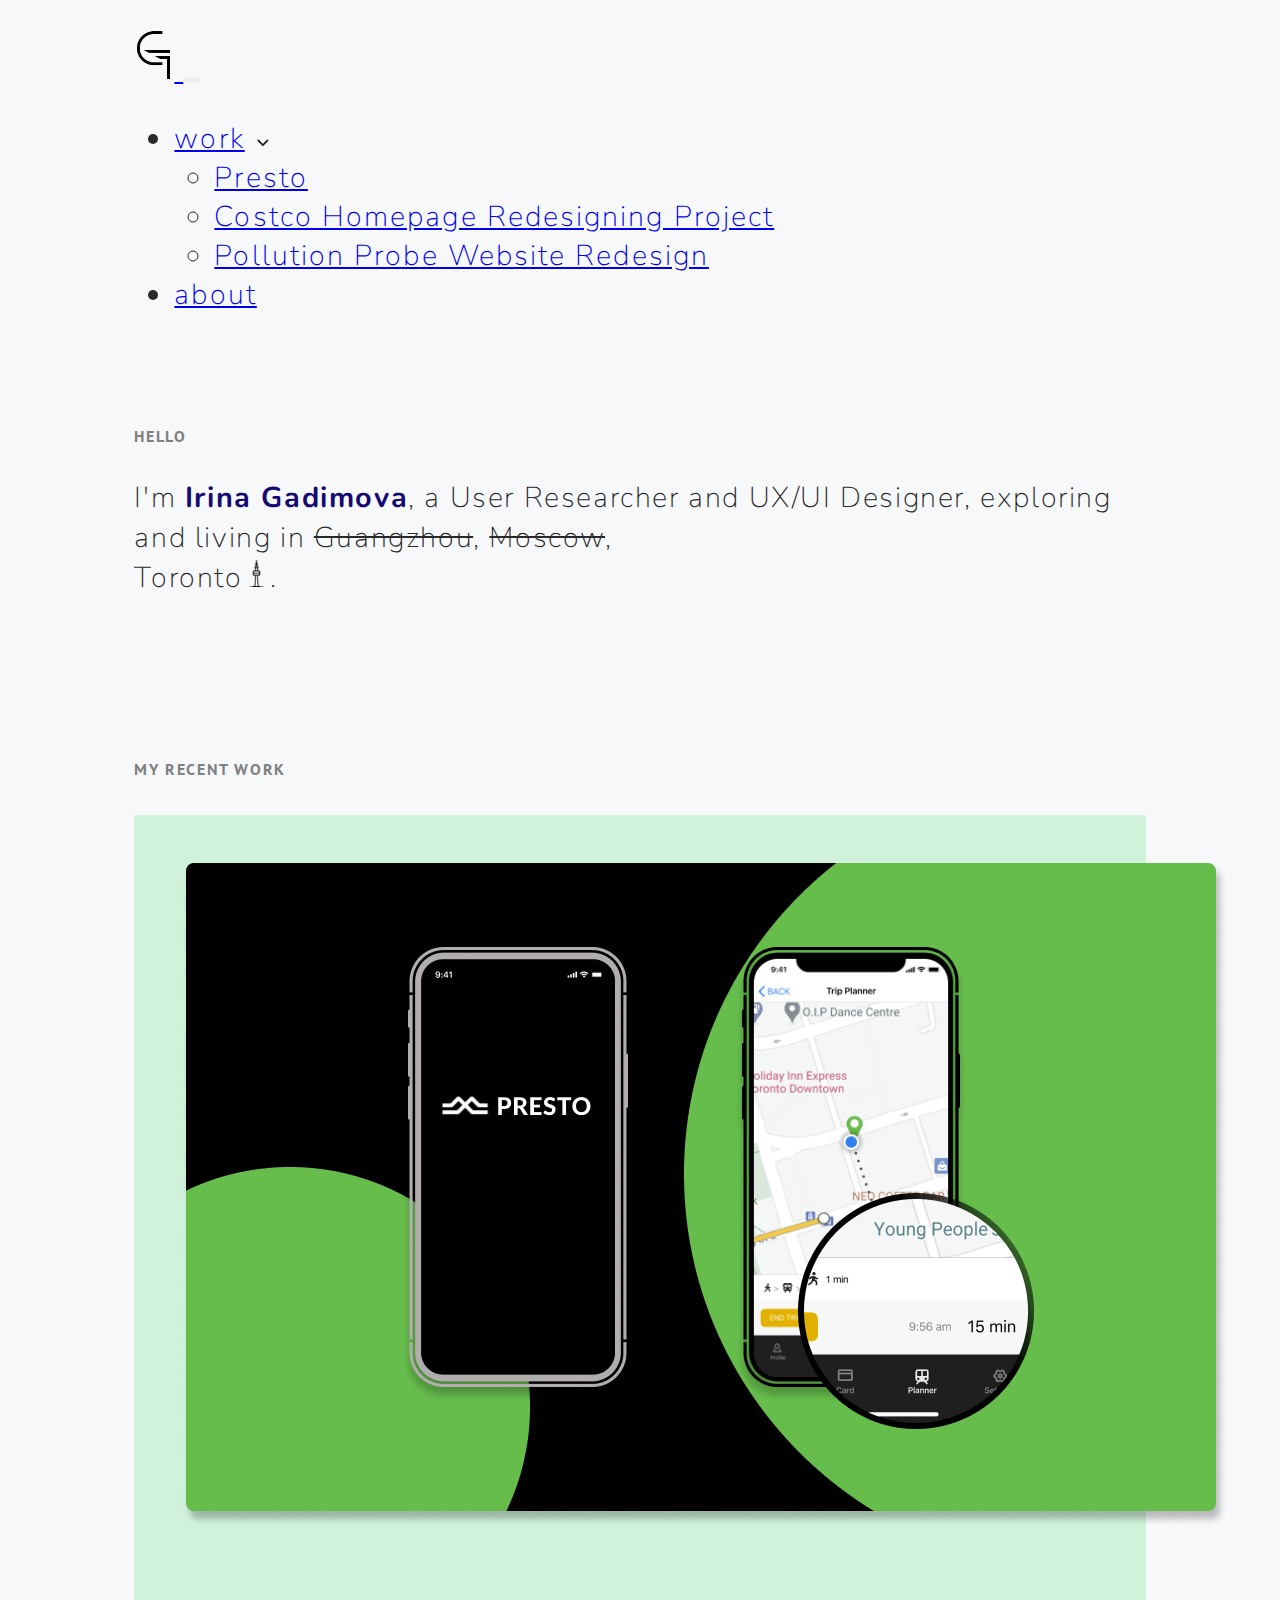
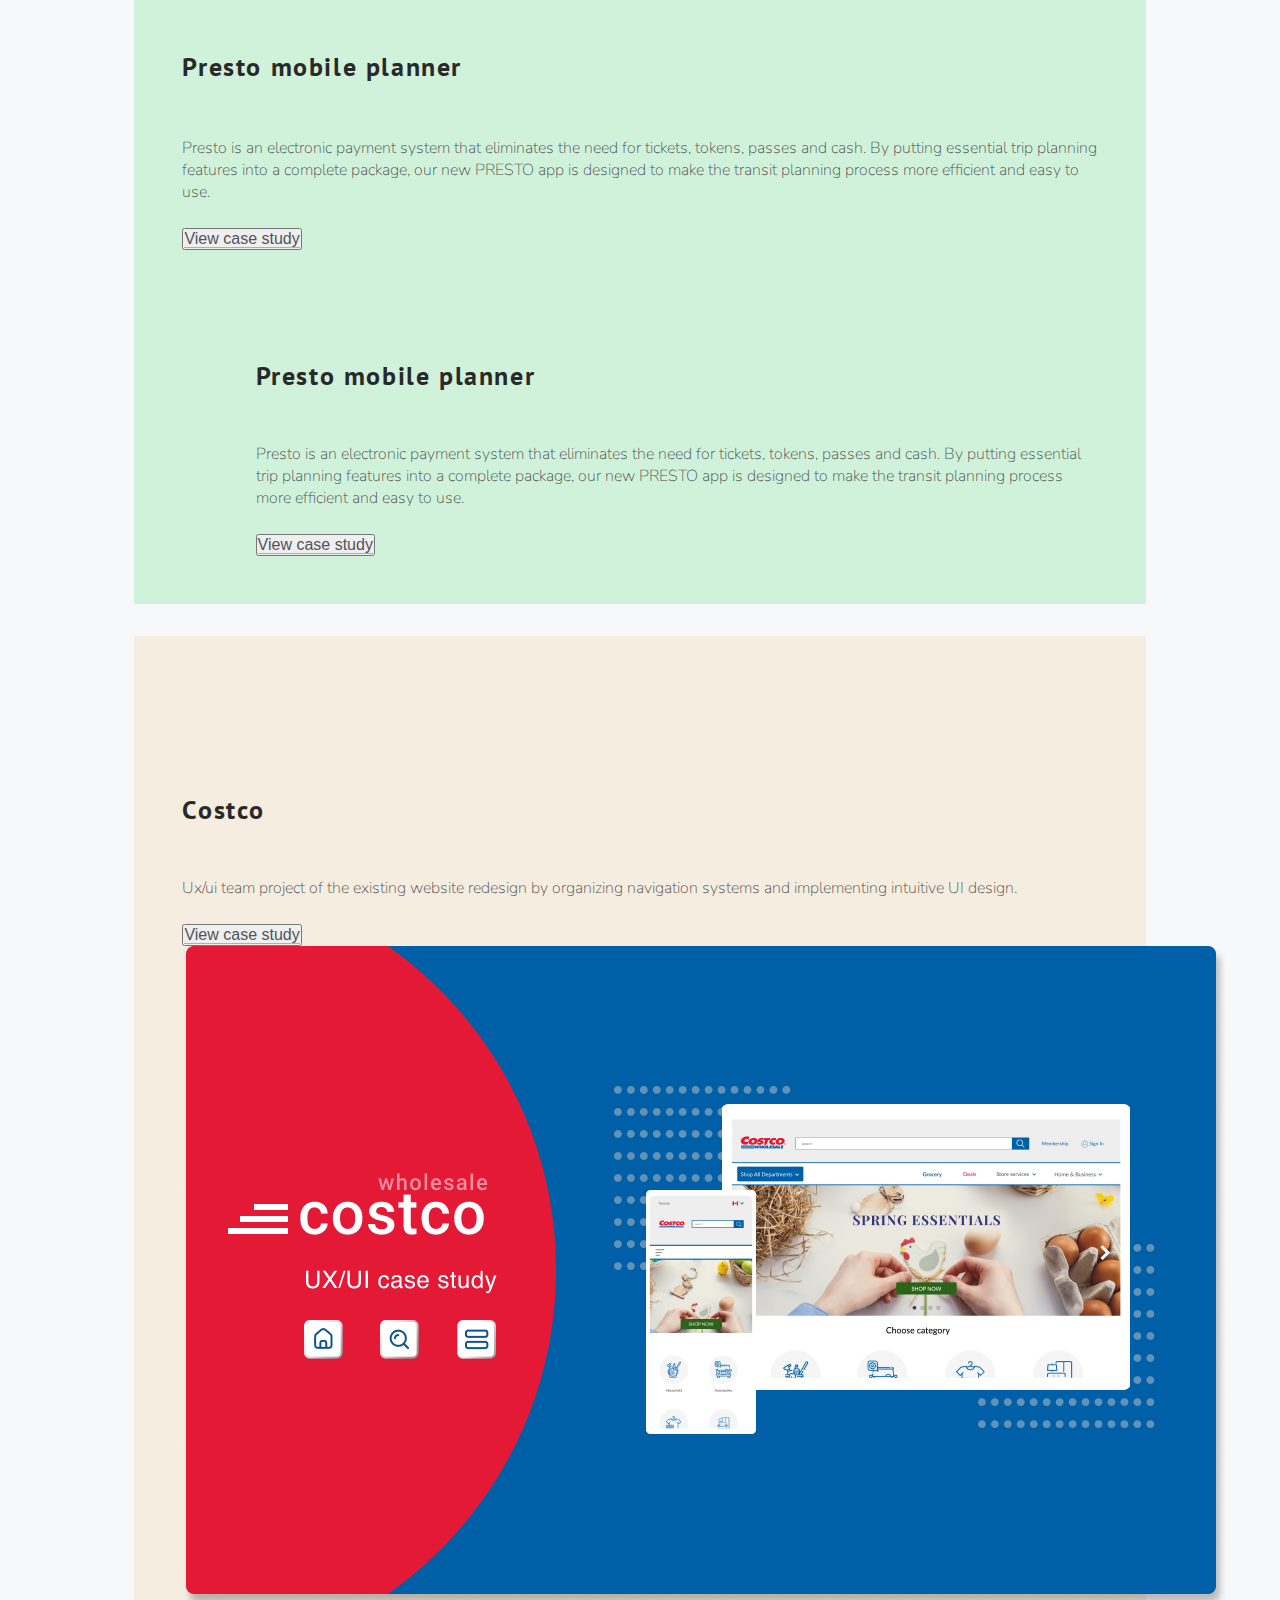
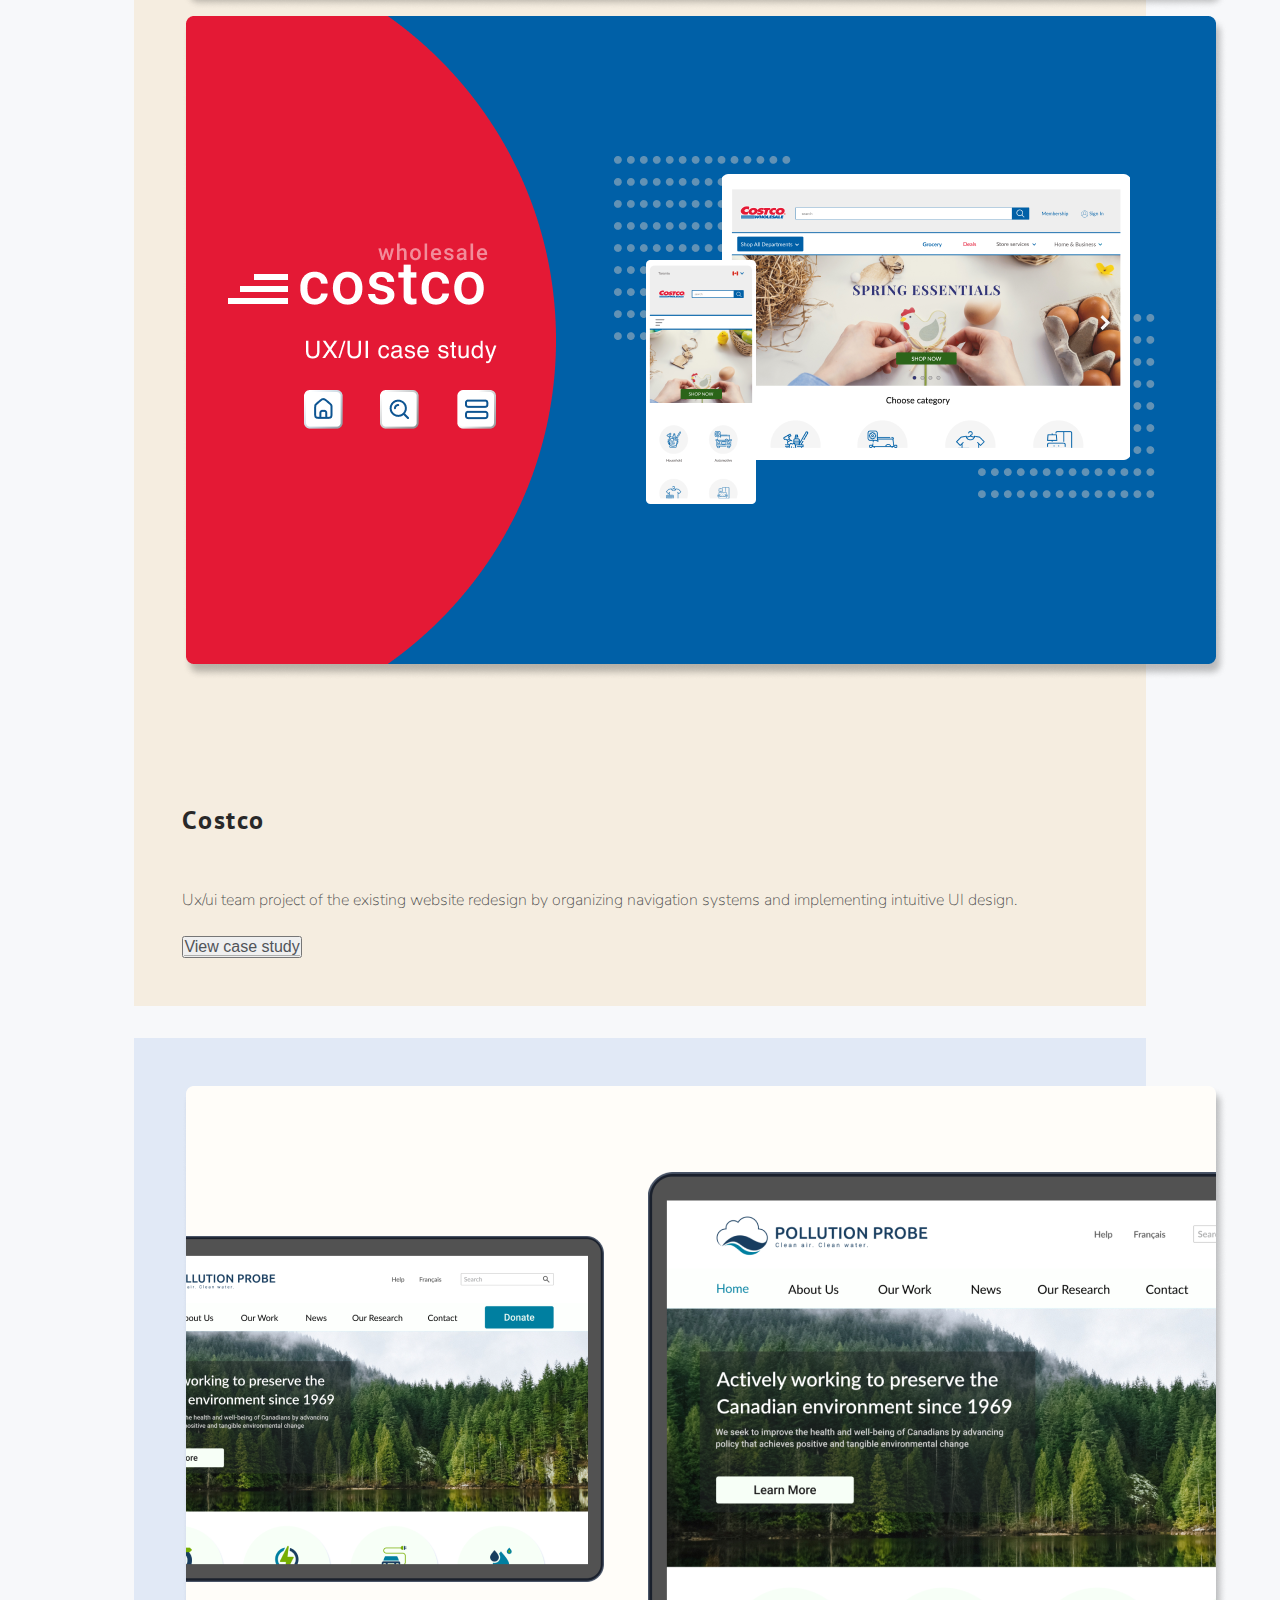
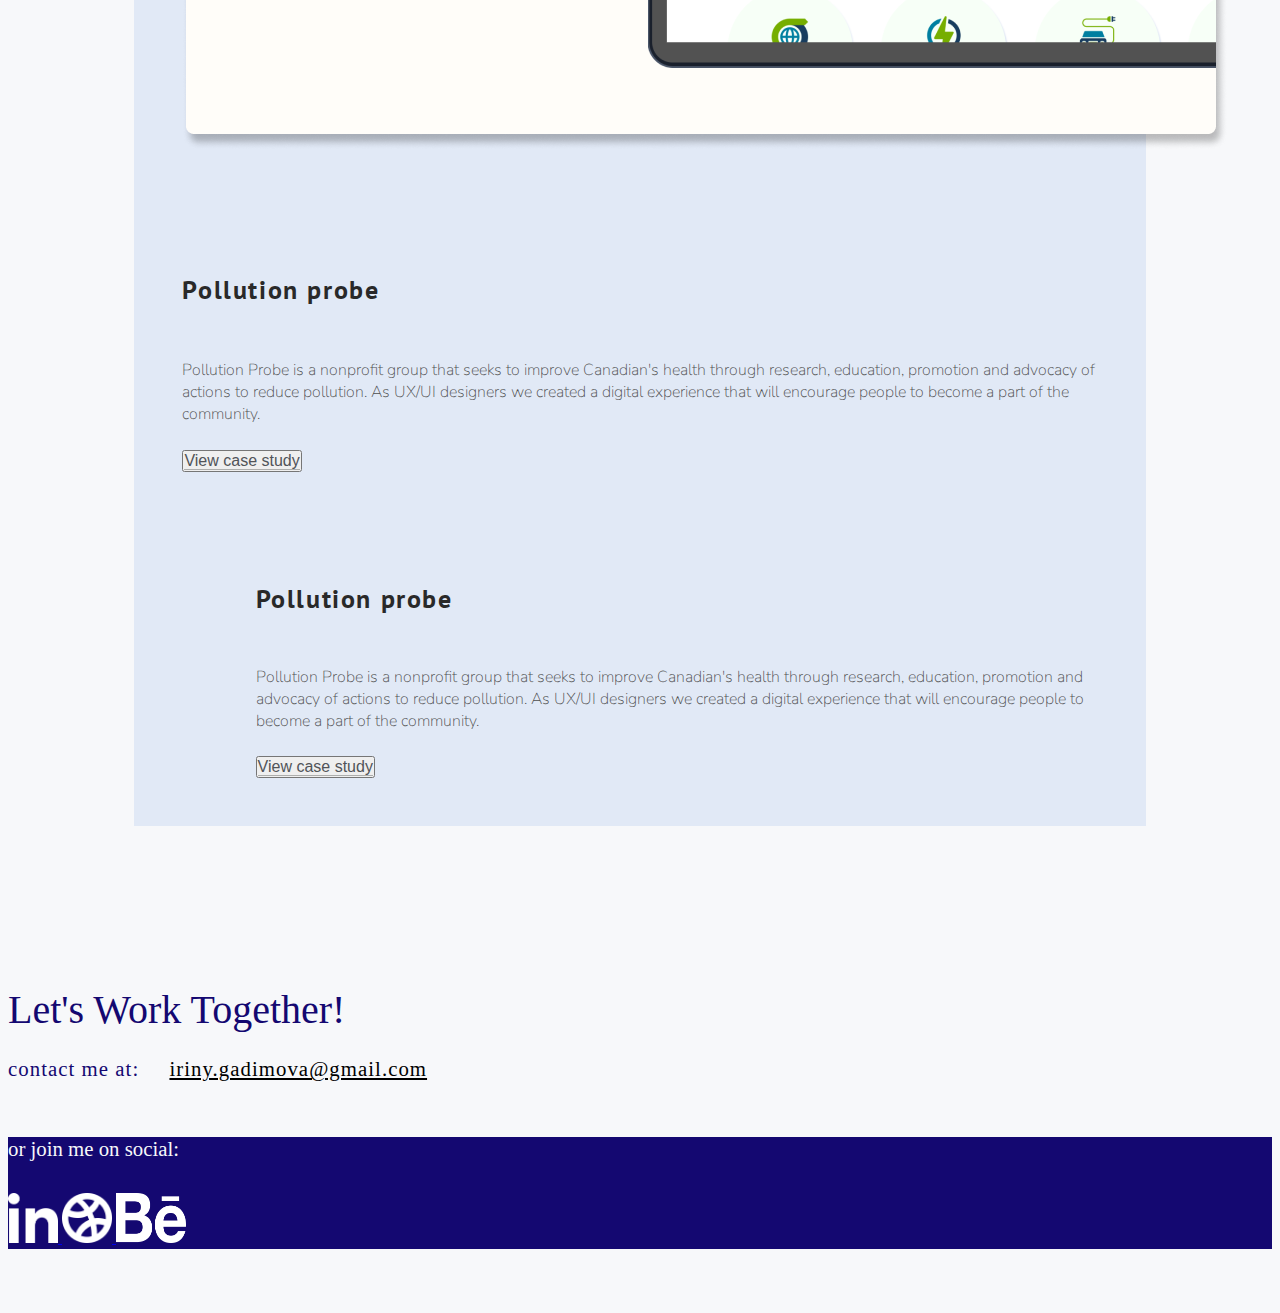
==== index.html @ 61a6bed9 "fixed issues with ul" ====
<!DOCTYPE html>
<html lang="en">

<head>
    <meta charset="UTF-8">
    <meta http-equiv="X-UA-Compatible" content="IE=edge">
    <meta name="viewport" content="width=device-width, initial-scale=1.0">
    <!-- <link rel="stylesheet" href="https://cdn.jsdelivr.net/npm/uikit@3.7.1/dist/css/uikit.min.css" /> -->
    <!--Bootstrap CSS-->
    <link href="https://cdn.jsdelivr.net/npm/bootstrap@5.0.1/dist/css/bootstrap.min.css" rel="stylesheet"
        integrity="sha384-+0n0xVW2eSR5OomGNYDnhzAbDsOXxcvSN1TPprVMTNDbiYZCxYbOOl7+AMvyTG2x" crossorigin="anonymous">
    <title>IG UX/UI Designer</title>
    <link rel="stylesheet" href="./styles/style.css">
    <link rel="preconnect" href="https://fonts.gstatic.com">
    <link rel="icon" href="./Assets/Images/Logo.png">
    <link rel="preconnect" href="https://fonts.googleapis.com">
    <link rel="preconnect" href="https://fonts.gstatic.com" crossorigin>
    <link href="https://fonts.googleapis.com/css2?family=Nunito:wght@300;400;600;700;800&display=swap" rel="stylesheet">
    <link rel="preconnect" href="https://fonts.googleapis.com">
    <link rel="preconnect" href="https://fonts.gstatic.com" crossorigin>
    <link href="https://fonts.googleapis.com/css2?family=PT+Sans&display=swap" rel="stylesheet">
</head>

<body>
    <section class="main">
        <!--Header-->
        <nav class="navbar navbar-expand-lg navbar-light bg-light">
            <!--margin left here-->
            <div class="container-fluid">
                <a class="navbar-brand" href="#">
                    <img src="Assets/Images/Logo.png" alt="logo" width="40" height="50">
                </a>
                <button class="navbar-toggler" type="button" data-bs-toggle="collapse" data-bs-target="#navbarNav"
                    aria-controls="navbarNav" aria-expanded="false" aria-label="Toggle navigation">
                    <span class="navbar-toggler-icon"></span>
                </button>
                <div class="collapse navbar-collapse" id="navbarNav">
                    <ul class="navbar-nav ms-auto">
                        <!--ms-auto here to align right-->
                        <li class="nav-item dropdown">
                            <!-- <a class="nav-link active" aria-current="page" href="#">Work</a> -->
                            <a class="nav-link active dropdown-toggle" href="#" id="navbarDropdown" role="button"
                                data-bs-toggle="dropdown" aria-expanded="false">
                                work<img id="chevron" src="Assets/Images/chevron_down.png" alt="chevrone">
                            </a>
                            <ul class="dropdown-menu" aria-labelledby="navbarDropdown">
                                <li><a class="dropdown-item" href="Views/presto.html">Presto</a></li>
                                <li><a class="dropdown-item" href="Views/costco.html">Costco Homepage Redesigning
                                        Project</a></li>
                                <li><a class="dropdown-item" href="Views/PollutionProbe.html">Pollution Probe Website
                                        Redesign</a></li>
                            </ul>
                        </li>
                        <li class="nav-item">
                            <a class="nav-link" href="Views/about.html">about</a>
                        </li>
                    </ul>
                </div>
            </div>
        </nav>
        <!--End of Header-->

        <!--Hero Box-->
        <div class="container-fluid p-0 container-hello f1">
            <div class="row">
                <div class="col-lg-12">
                    <h5 class="h5-homepage">HELLO</h5>
                </div>
            </div>
        </div>
        <div class="container-fluid p-0 container-intro f2">
            <div class="row">
                <div class="col-lg-9 col-md-9 col-sm-11">
                    <h1>I'm <span style="font-weight:bold; color:#140871">Irina Gadimova</span>, a User Researcher and
                        UX/UI Designer, exploring and living in
                        <span class="line-through">Guangzhou</span>,
                        <span class="line-through">Moscow</span>,
                        <br><span>Toronto</span><img id="cn" src="Assets/Images/cn_tower.png" alt="cn_tower">.
                    </h1>



                </div>
                <div class="col-lg-3 col-md-3 col-sm-1"></div>
            </div>
        </div>
        <!--End of Hero Box-->




        <h5 class="h5-homepage">MY RECENT WORK</h5>
        <!--Presto-->
        <div class="card f3">
            <div class="row">
                <div class="col-lg-6">
                    <img class="img-fluid zoom" src="./Assets/Images/Presto_cover.png" alt="presto_cover_img ">
                </div>
                <div class="col-lg-6 d-lg-none ">
                    <h3>Presto mobile planner</h3>
                    <p>Presto is an electronic payment system that eliminates the need for tickets, tokens, passes and
                        cash. By putting
                        essential trip planning features into a complete package, our new PRESTO app is designed to make
                        the transit planning
                        process more efficient and easy to use.</p>
                    <!-- <button type="button" class="btn btn-link">
                <a href="Views/PollutionProbe.html">Read Case Study</a>
            </button> -->
                    <!-- <a class="p-probe" href="./Views/presto.html" role="button">
                    Read Case Study 
                            <img class="chevron-right" src="Assets/Images/chevron-double-right.png" alt="chevrone right">
                </a> -->
                    <button type="button" class="btn new-link">
                        <a href="Views/PollutionProbe.html">View case study</a>
                    </button>
                </div>
                <div class="f3-text col-lg-6 d-none d-lg-block">
                    <h3>Presto mobile planner</h3>
                    <p>Presto is an electronic payment system that eliminates the need for tickets, tokens, passes and
                        cash. By putting
                        essential trip planning features into a complete package, our new PRESTO app is designed to make
                        the transit planning
                        process more efficient and easy to use.</p>
                    <button type="button" class="btn new-link">
                        <a href="Views/PollutionProbe.html">View case study</a>
                    </button>

                    <!-- <a class="p-probe" href="./Views/presto.html" role="button">
                    Read Case Study
                    <img class="chevron-right" src="Assets/Images/chevron-double-right.png" alt="chevrone right">
                </a> -->
                </div>
            </div>
        </div>
        <!--End of Presto-->


        <!--Costco-->
        <div class="card f4">
            <div class="row">
                <!-- Hide this on screens smaller than large-->
                <div class="f4-text col-lg-6 d-none d-lg-block">
                    <h3>Costco</h3>
                    <p>Ux/ui team project of the existing website redesign by organizing navigation systems and
                        implementing intuitive UI
                        design.</p>
                    <!-- <a class="presto" href="Views/costco.html" role="button">READ CASE STUDY <img class="chevron-right" src="Assets/Images/chevron-double-right.png" alt="chevrone right"></a> -->
                    <button type="button" class="btn new-link">
                        <a href="Views/PollutionProbe.html">View case study</a>
                    </button>
                </div>
                <div class="col-lg-6 d-none d-lg-block">
                    <img class="img-fluid zoom" src="./Assets/Images/Costco_cover.png" alt="pollution_probe_img ">
                </div>

                <!-- Hide this on screens large +  -->
                <div class="col-lg-6 d-lg-none">
                    <img class="img-fluid zoom" src="./Assets/Images/Costco_cover.png" alt="pollution_probe_img ">
                </div>
                <div class="col-lg-6 d-lg-none ">
                    <h3>Costco</h3>
                    <p>Ux/ui team project of the existing website redesign by organizing navigation systems and
                        implementing intuitive UI
                        design.</p>
                    <!-- <a class="presto" href="./Views/costco.html" role="button">READ CASE STUDY <img class="chevron-right" src="Assets/Images/chevron-double-right.png" alt="chevrone right"></a> -->
                    <button type="button" class="btn new-link">
                        <a href="Views/PollutionProbe.html">View case study</a>
                    </button>
                </div>
            </div>
        </div>
        <!--End of Costco-->

        <!--Pollution Probe-->
        <div class="card f5">
            <div class="row">
                <div class="col-lg-6">
                    <img class="img-fluid zoom" src="./Assets/Images/Pollution_probe_cover.png"
                        alt="pollution_probe_img ">
                </div>
                <div class="col-lg-6 d-lg-none">
                    <h3>Pollution probe</h3>
                    <p>Pollution Probe is a nonprofit group that seeks to improve Canadian's health through research,
                        education, promotion and
                        advocacy of actions to reduce pollution. As UX/UI designers we created a digital experience that
                        will encourage people
                        to become a part of the community.</p>
                    <!-- <a class="costco" href="./Views/costco.html" role="button">READ CASE STUDY <img class="chevron-right" src="Assets/Images/chevron-double-right.png" alt="chevrone right"></a> -->
                    <button type="button" class="btn new-link">
                        <a href="Views/PollutionProbe.html">View case study</a>
                    </button>
                </div>
                <div class="f5-text col-lg-6 d-none d-lg-block">
                    <h3>Pollution probe</h3>
                    <p>Pollution Probe is a nonprofit group that seeks to improve Canadian's health through research,
                        education, promotion and
                        advocacy of actions to reduce pollution. As UX/UI designers we created a digital experience that
                        will encourage people
                        to become a part of the community.</p>
                    <!-- <a class="costco" href="./Views/costco.html" role="button">READ CASE STUDY <img class="chevron-right" src="Assets/Images/chevron-double-right.png" alt="chevrone right"></a> -->
                    <button type="button" class="btn new-link">
                        <a href="Views/PollutionProbe.html">View case study</a>
                    </button>
                </div>
            </div>
        </div>
        <!--End of Pollution Probe-->
    </section>


    <!-- Footer -->
    <div class="footer">
        <div class="row">
            <div class="d-flex justify-content-center footer_lets">
                <span>Let's work together!</span>
            </div>
            <div class="d-flex justify-content-center footer_contact">
                <span>contact me at: <a href="mailto:iriny.gadimova@gmail.com"
                        class="email">iriny.gadimova@gmail.com</a></span>
            </div>
        </div>
    </div>

    <div class="row lower_footer">
        <div class="col-1 col-md-4"></div>
        <div class="col-10 col-md-4">
            <div class="d-flex justify-content-center join">
                <span>or join me on social:</span>
            </div>
            <div class="d-flex justify-content-evenly links">
                <a class="navbar-brand" href="#">
                    <img src="Assets/Images/linkedin_icon.png" alt="logo" width="50" height="50">
                </a>
                <a class="navbar-brand" href="#">
                    <img src="Assets/Images/dribbble_icon.png" alt="logo" width="50" height="50">
                </a>
                <a class="navbar-brand" href="#">
                    <img src="Assets/Images/behance-icon.png" alt="logo" width="70" height="50">
                </a>
            </div>
        </div>
        <div class="col-1 col-md-4"></div>
    </div>


</body>


<script src="https://cdn.jsdelivr.net/npm/@popperjs/core@2.9.2/dist/umd/popper.min.js"
    integrity="sha384-IQsoLXl5PILFhosVNubq5LC7Qb9DXgDA9i+tQ8Zj3iwWAwPtgFTxbJ8NT4GN1R8p"
    crossorigin="anonymous"></script>
<script src="https://cdn.jsdelivr.net/npm/bootstrap@5.0.1/dist/js/bootstrap.min.js"
    integrity="sha384-Atwg2Pkwv9vp0ygtn1JAojH0nYbwNJLPhwyoVbhoPwBhjQPR5VtM2+xf0Uwh9KtT"
    crossorigin="anonymous"></script>

<script src="Scripts/main.js"></script>

</html>
---- styles/style.css ----
/* Global Styles */
html {
    font-size: 16px;
    letter-spacing: 2%;
    color: #292929;
}

body {
    font-family: 'Nunito', sans-serif;
    background-color: #F7F8FA;
}

.main {
    margin-left: 10%;
    margin-right: 10%;
}

h1 {
    font-weight: 100;
    font-size: 1.8rem;
    letter-spacing: 0.1rem;
    line-height: 140%;
}


h3 {
    font-size: 1.6rem;
    letter-spacing: 0.1rem;
    font-family: 'PT Sans', sans-serif;
    font-weight: 700;
}

h5 {
    font-size: 1rem;
    font-family: 'PT Sans', sans-serif;
    padding-top: 2rem;
    padding-bottom: 0.3rem;
    letter-spacing: 0.1rem;
}

h4 {
    padding: 1.5rem;
}

p {
    font-family: 'Nunito', sans-serif;
    ;
    font-weight: 200;
    font-size: 1rem;
    color: #4E4E4E;
    padding-top: 3%;
}

.f3-text {
    padding-left: 8%;
}

.f4-text {
    padding-right: 8%;
}

.f5-text {
    padding-left: 8%;
}

/* ul:not(.navbar-nav) {
    font-family: 'Lato', sans-serif;
    font-weight: 300;
    font-size: 1rem;
} */


.line-through {
    text-decoration: line-through 2px;
}



.bio ul {
    margin: 0px;
}

.bio ul h5 {
    padding-top: 1rem;

}

.bio li {
    list-style-type: none;
    padding: 0.5rem;
}



@media (max-width: 750px) {
    html {
        font-size: 16px;
    }
}

@media (max-width: 610px) {
    html {
        font-size: 12px;
    }


}

.dropdown-toggle::after {
    display: none;
}

/* End of Global Styles */



/* Navigation */
nav {
    letter-spacing: 0.130rem;
    font-size: 1.8rem;
    margin-top: 3%;
    margin-bottom: 1%;
    font-weight: 200;
}

.nav-link {
    padding-left: 0 !important;
    padding-right: 0 !important;
    margin-right: 40px !important;
}

.dropdown-menu {
    background-color: #F7F8FA;


}

button {
    margin-top: 1%;

}


/* End of Navigation */

/* Intro */

.container-intro {
    margin-bottom: 8rem;
}

/* End of Intro */
/* Hero Box */
.h5-homepage {
    margin-top: 5rem;
    color: grey;
}

#cn {
    height: 1.7rem;
    vertical-align: baseline;
}



.bounce:hover {
    animation: bounce 0.3s infinite 0.5s alternate;
    /* animation: name duration timing-function delay iteration-count direction fill-mode; */
}


.icons {
    transition: all 0.3s ease-in-out;

}

.icons:hover {
    transform: scale(1.2);
    cursor: pointer;
}

@keyframes bounce {
    0% {
        transform: translateY(0) rotateX(20deg);
    }

    100% {
        transform: translateY(-10px) rotateX(0deg);
    }
}



/* ff */
#chevron {
    height: 1.2rem;
    vertical-align: middle;
    margin-left: 0.5rem;
}

.chevron-right {
    height: 1.15rem;
    vertical-align: text-top;
}

.zoom {
    transition: 0.3s;
}

.zoom:hover {
    transform: scale(1.1);
    transition: all 0.3s ease-in-out;
}



/* End of Hero Box */


/* Footer */
.footer {
    transition-delay: 1s;
    margin-top: 10rem;
    transition-duration: 0.5s;
    opacity: 0;
}

.project {
    font-size: 1.5rem;
    color: rgb(59, 59, 59);
    text-decoration: none;
}

.project:hover {
    font-weight: 500;
    color: black
}

.new-link a {
    text-decoration: none;
    border-bottom: 0.1rem solid #adaead;
    margin-top: 1rem;
    font-size: 1rem;
    color: #515459;
    transition: all 0.2s ease-in-out;

}

.new-link a:hover {
    border-bottom: 0.1rem solid #140871;
    color: #140871;
}

.btn.new-link {
    margin-left: 0px;
    padding: 0px;
}


.email-link {
    font-size: 1.1rem;
    text-decoration: none;
    text-transform: uppercase;
    color: rgb(62, 62, 62);
}

.email-link:hover {
    font-weight: 500;

    color: rgb(20, 20, 20);
}

.low_footer {
    background-color: #140871;
    text-align: center;
    margin-top: 10rem;
    padding-bottom: 1rem;

}

.h3-footer {
    padding-top: 2rem;
    padding-bottom: 3.5rem;
    color: #E6E9F8;
}

.email-link {
    color: #bec2d3;
    font-family: 'Nunito', sans-serif;
    text-transform: lowercase;
}

.email-link:hover {
    color: rgb(182, 187, 238);
}

.resume {
    margin-top: 0.5rem;
}

.email {
    margin-top: 1rem;
}



/* End of Footer */

/* Case Study Buttons */
.p-probe,
.presto,
.costco {
    text-decoration: none;
    text-transform: uppercase;
    font-weight: 500;
    transition: all 0.1s;
}

.p-probe img {
    transition: all 0.1s;
}

.p-probe:hover img {

    transform: scale(1.5);
}

.p-probe:hover,
.presto:hover,
.costco:hover {}

/* Cards */
.card {
    padding: 3rem;
    background-color: #F7F8FA;
    margin-top: 2rem;
    border: hidden;
}

.card h3 {
    padding-top: 10%;
}

/* End of Cards */

.pp-first {
    margin-top: 2.5rem;
    margin-bottom: 2.5rem;
}

.dropdown-menu {
    transition: all 0.5s;
}

/* About */
.bio {
    margin-top: 8rem;
}

ul contact {
    margin: 5%;
}

/* End of About */




/* Mobile view */
@media (max-width: 767px) {
    .bio .image-fluid {
        width: 50% !important;
    }
}


/* Animations */
.bio {
    transition: all 0.5s;
    opacity: 0;
}

.f1,
.f2,
.f3,
.f4,
.f5 {
    transition-duration: 0.7s;
    opacity: 0;
}

.f1 {
    transition-delay: 0;
}

.f2 {
    transition-delay: 0.2s;
}

.f3 {
    background-color: #D0F2DB;
    transition-delay: 0.4s;
}

.f4 {
    background-color: #F5EDE0;
    transition-delay: 0.6s;
}

.f5 {
    background-color: #E1E9F6;
    transition-delay: 0.8s;
}

.navbar-brand:hover {
    transform: scale(1.2);
    transition: all 0.2s;

}


/* EXPERIMENTAL */

.ig {
    font-weight: bold;
    color: #140871;
    background-image: -webkit-linear-gradient(92deg, #1eff00, #ff0202);
    -webkit-background-clip: text;
    -webkit-text-fill-color: transparent;
    -webkit-animation: hue 6s infinite linear;
}

@-webkit-keyframes hue {
    from {
        -webkit-filter: hue-rotate(0deg);
    }

    to {
        -webkit-filter: hue-rotate(360deg);
    }
}

@media (max-width: 500px) {
    .brand_icon {
        width: 30px;
        height: 35px;
    }
}

.navbar-light .navbar-toggler {
    color: rgb(0 0 0 / 0%);
    border-color: rgba(255, 255, 255, 0);
}

.navbar-toggler {
    font-size: 2.0rem !important;
}

.footer_lets {
    font-family: Avenir Next;
    font-style: normal;
    font-weight: 500;
    font-size: 2.5rem;
    text-transform: capitalize;
    color: #140871;
}

.footer_contact {
    font-family: Avenir Next;
    font-style: normal;
    font-weight: normal;
    font-size: 1.3rem;
    letter-spacing: 0.05em;
    color: #140871;
    margin-bottom: 3.5rem;
    margin-top: 1.5rem;
}

.footer_contact .email {
    font-family: Avenir Next;
    font-style: normal;
    font-weight: normal;
    font-size: 1.3rem;
    text-decoration-line: underline;
    text-transform: lowercase;
    color: #000000;
    margin-left: 1.5rem;
}

.footer_contact .email:hover {
    color: #4E4E4E
}

.lower_footer {
    color: #F7F8FA;
    background: #140871;
}

.lower_footer .join {
    margin-top: 3rem;
    margin-bottom: 2rem;
    font-family: Avenir Next;
    font-style: normal;
    font-weight: 500;
    font-size: 1.3rem;
    text-transform: lowercase;
}

.lower_footer .links {
    margin-bottom: 4rem;
}
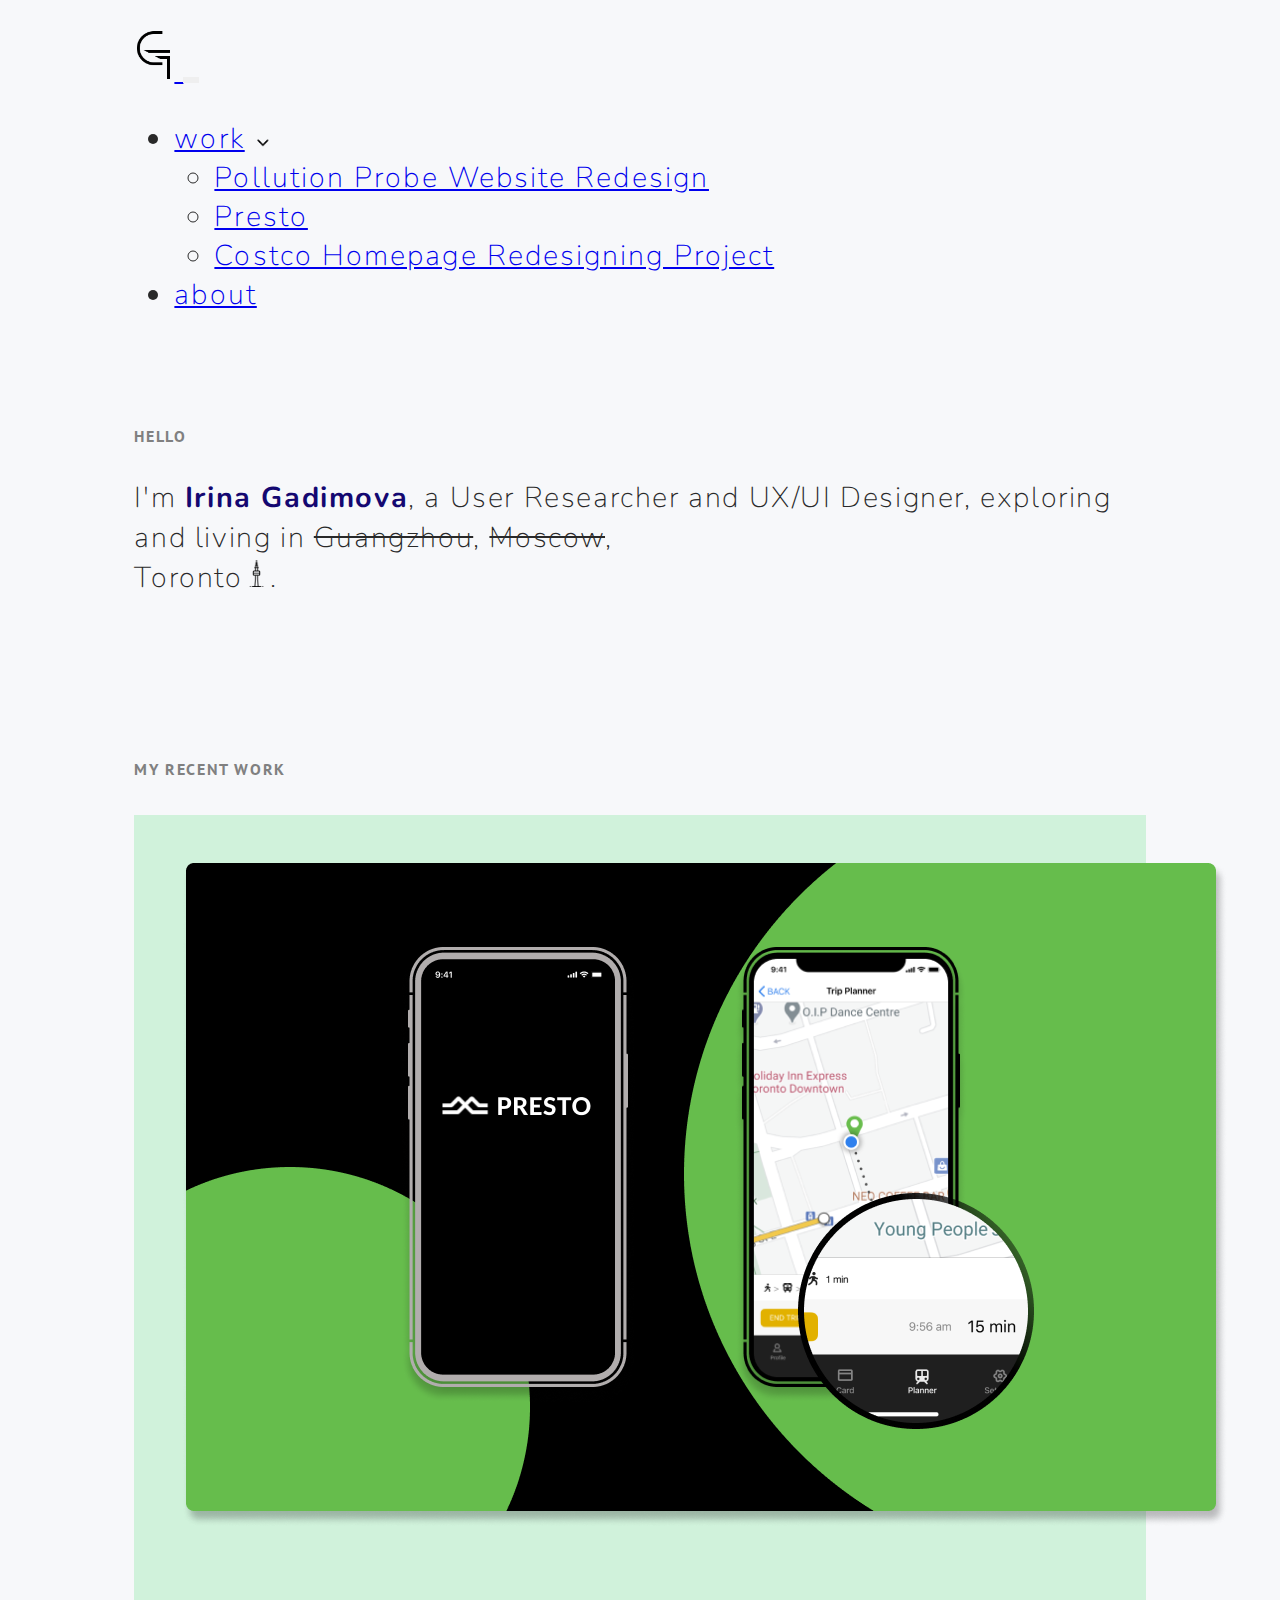
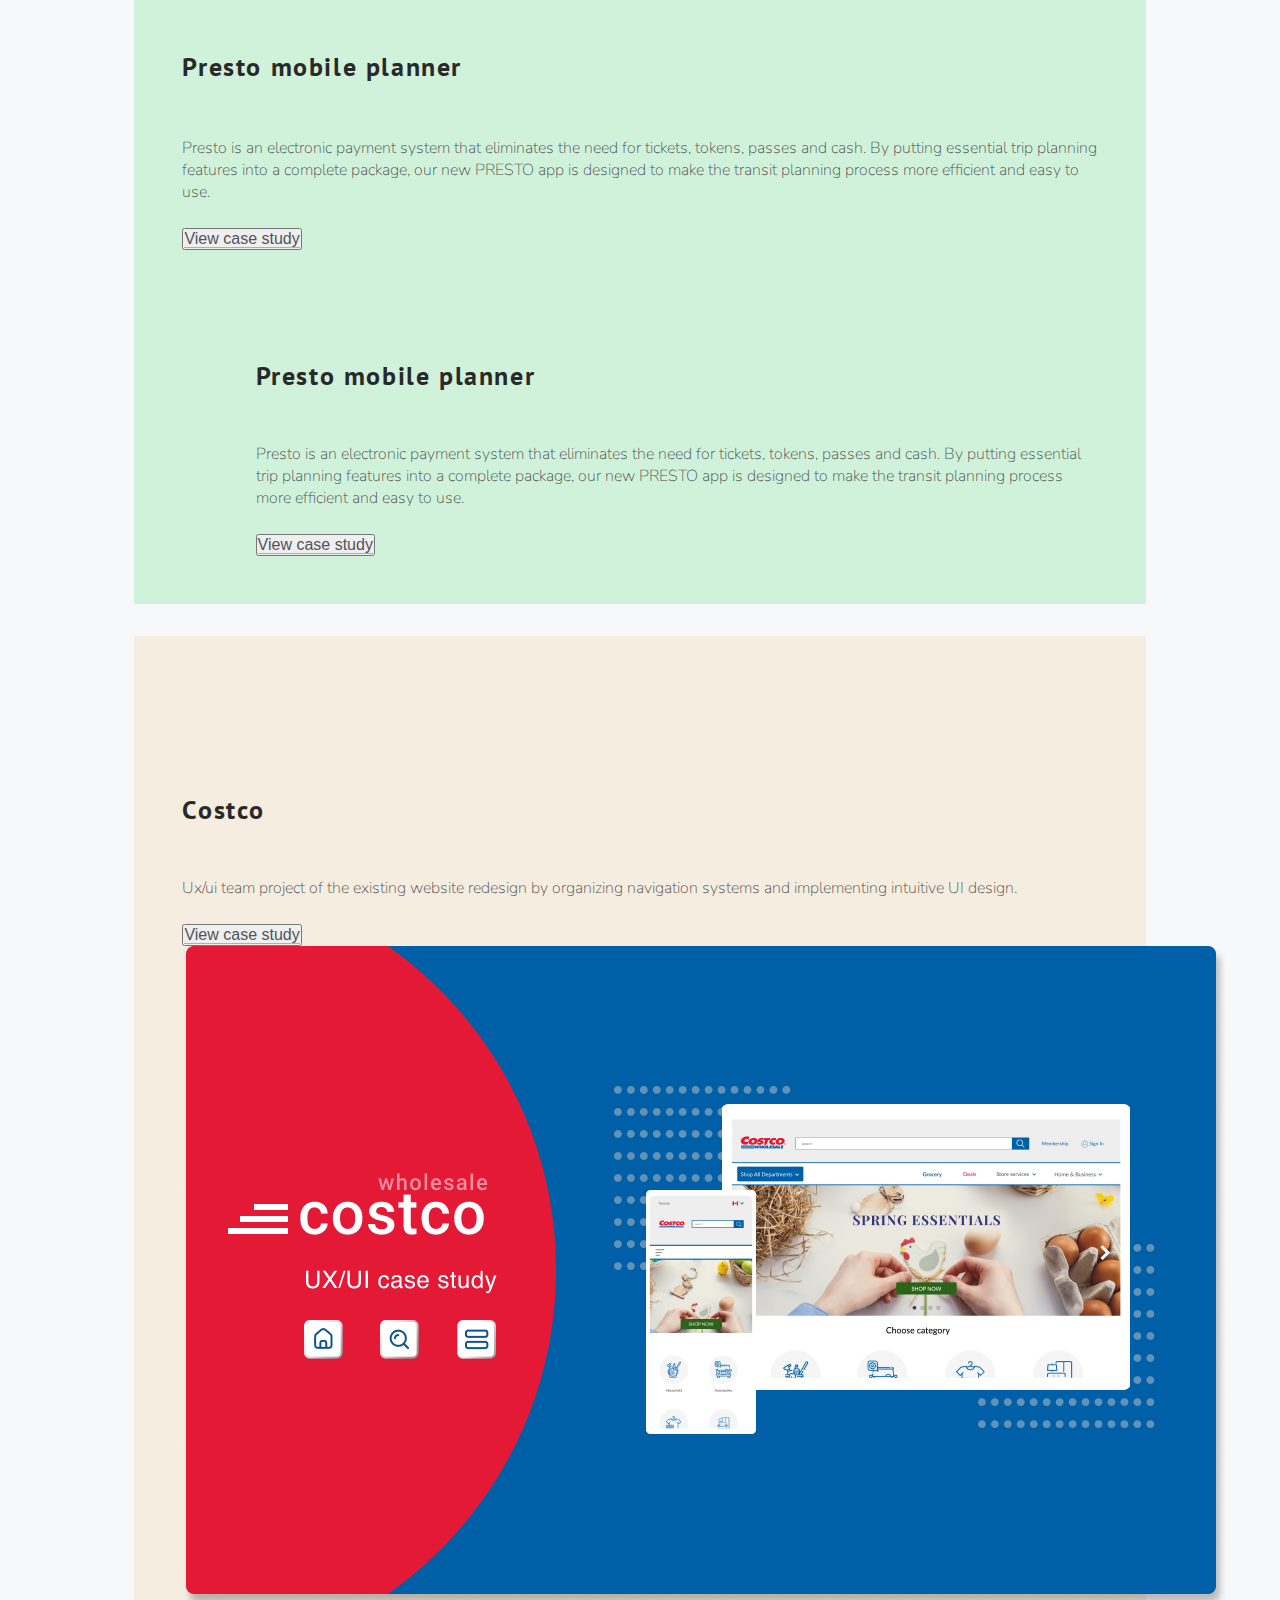
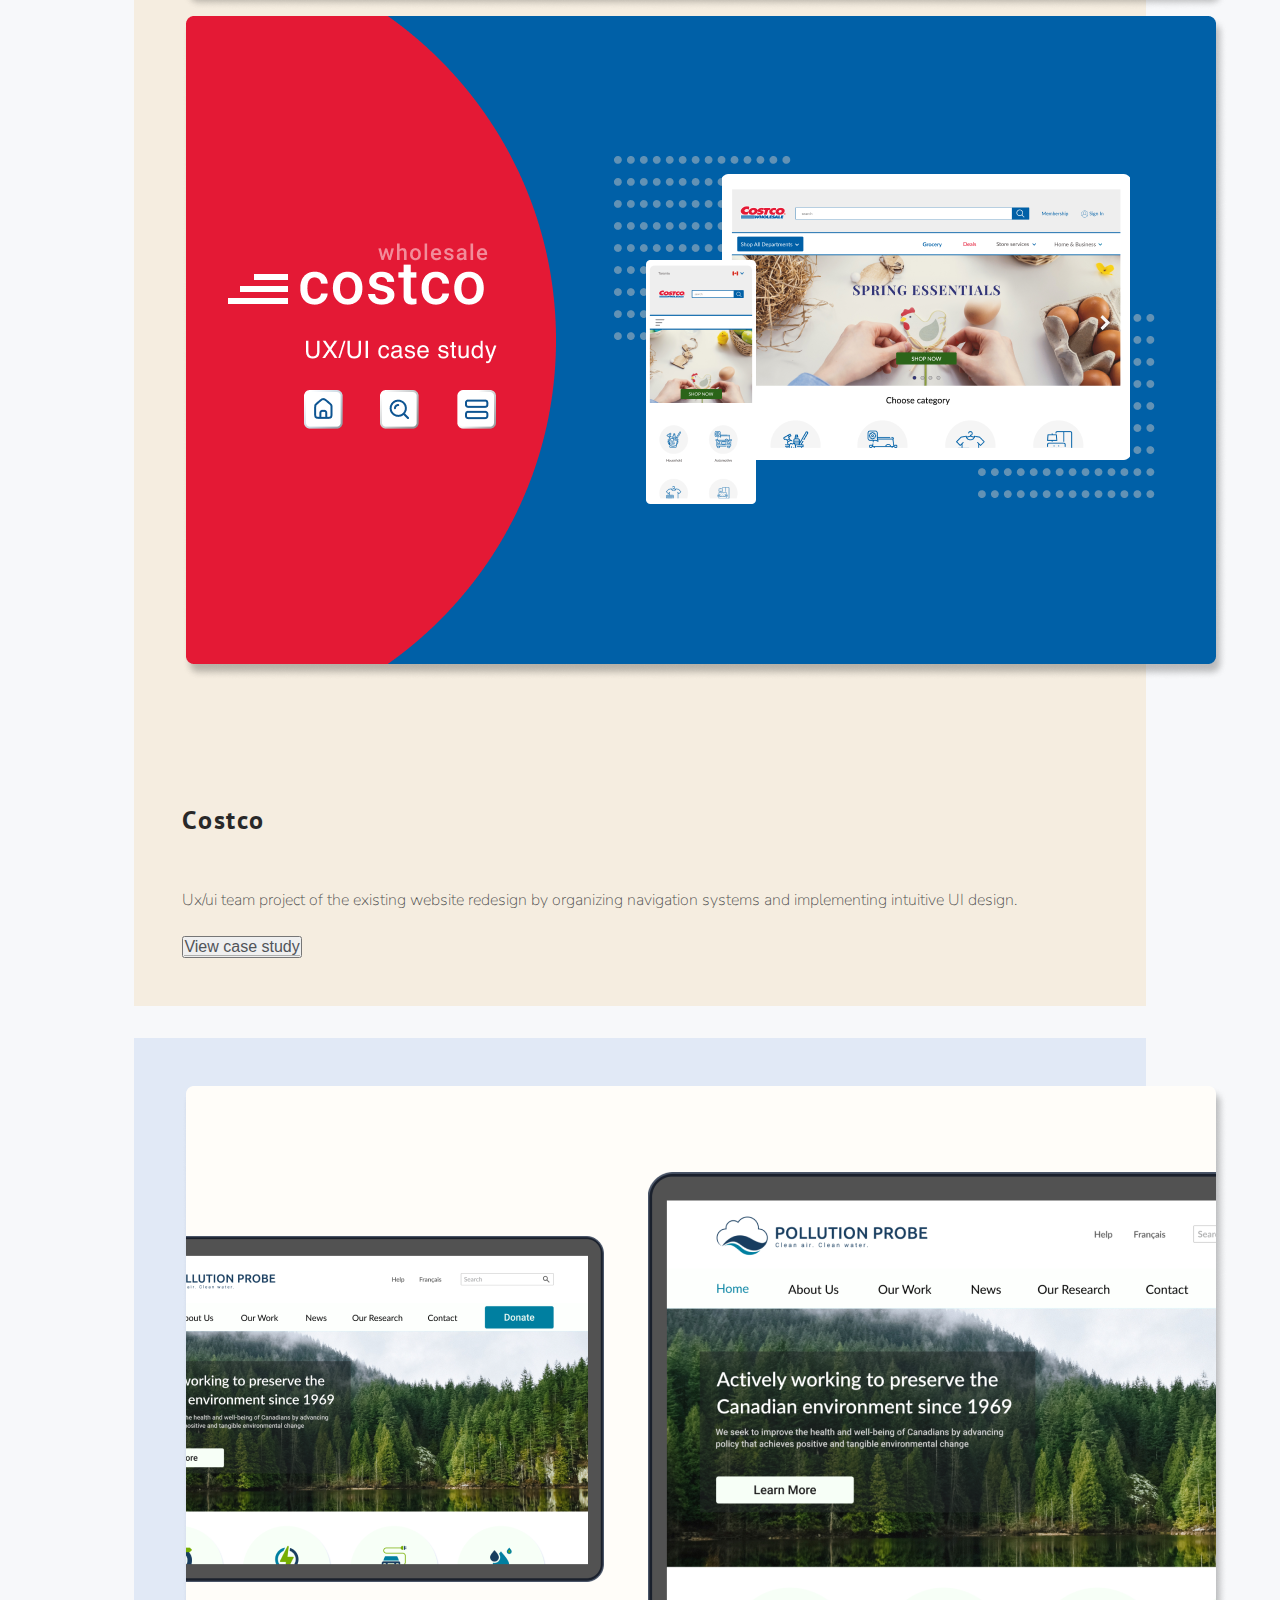
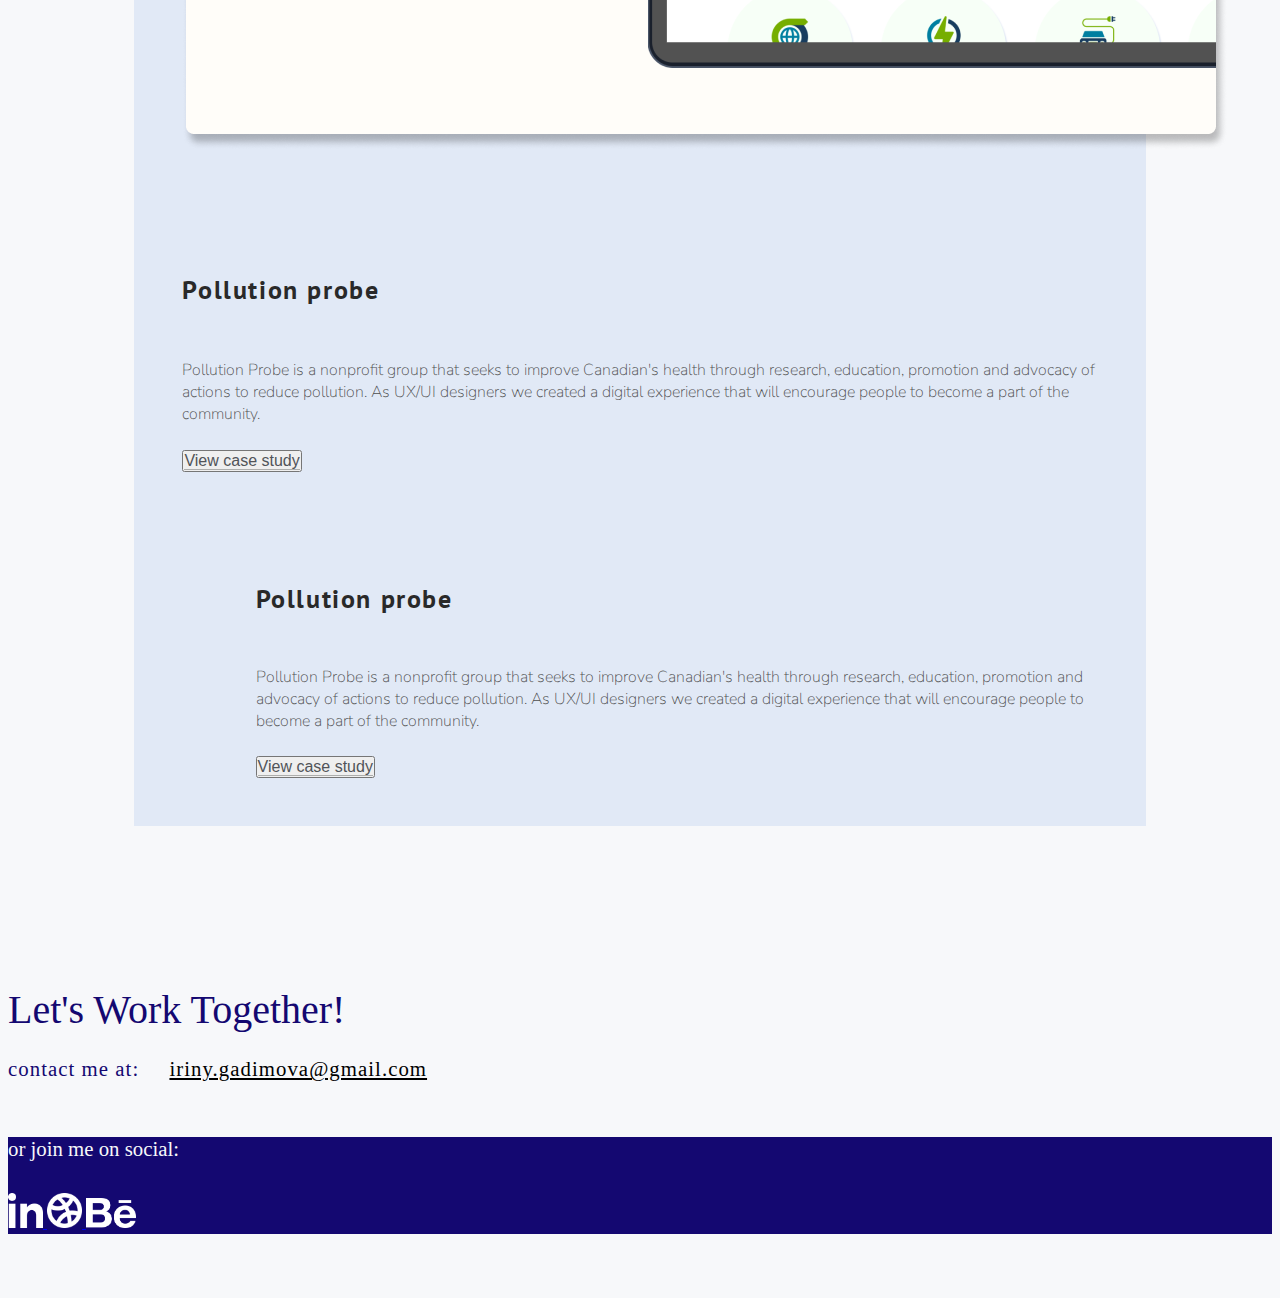
==== commit a9d414d4: "icons size changed" ====
--- a/index.html
+++ b/index.html
@@ -44,11 +44,11 @@
                                 work<img id="chevron" src="Assets/Images/chevron_down.png" alt="chevrone">
                             </a>
                             <ul class="dropdown-menu" aria-labelledby="navbarDropdown">
+                                <li><a class="dropdown-item" href="Views/PollutionProbe.html">Pollution Probe Website
+                                        Redesign</a></li>
                                 <li><a class="dropdown-item" href="Views/presto.html">Presto</a></li>
                                 <li><a class="dropdown-item" href="Views/costco.html">Costco Homepage Redesigning
                                         Project</a></li>
-                                <li><a class="dropdown-item" href="Views/PollutionProbe.html">Pollution Probe Website
-                                        Redesign</a></li>
                             </ul>
                         </li>
                         <li class="nav-item">
@@ -222,24 +222,24 @@
     </div>
 
     <div class="row lower_footer">
-        <div class="col-1 col-md-4"></div>
-        <div class="col-10 col-md-4">
+        <div class="col-4"></div>
+        <div class="col-4">
             <div class="d-flex justify-content-center join">
                 <span>or join me on social:</span>
             </div>
             <div class="d-flex justify-content-evenly links">
                 <a class="navbar-brand" href="#">
-                    <img src="Assets/Images/linkedin_icon.png" alt="logo" width="50" height="50">
-                </a>
-                <a class="navbar-brand" href="#">
-                    <img src="Assets/Images/dribbble_icon.png" alt="logo" width="50" height="50">
-                </a>
-                <a class="navbar-brand" href="#">
-                    <img src="Assets/Images/behance-icon.png" alt="logo" width="70" height="50">
-                </a>
-            </div>
-        </div>
-        <div class="col-1 col-md-4"></div>
+                    <img src="Assets/Images/linkedin_icon.png" alt="logo" width="35" height="35">
+                </a>
+                <a class="navbar-brand" href="#">
+                    <img src="Assets/Images/dribbble_icon.png" alt="logo" width="35" height="35">
+                </a>
+                <a class="navbar-brand" href="#">
+                    <img src="Assets/Images/behance-icon.png" alt="logo" width="50" height="30">
+                </a>
+            </div>
+        </div>
+        <div class="col-4"></div>
     </div>
 
 
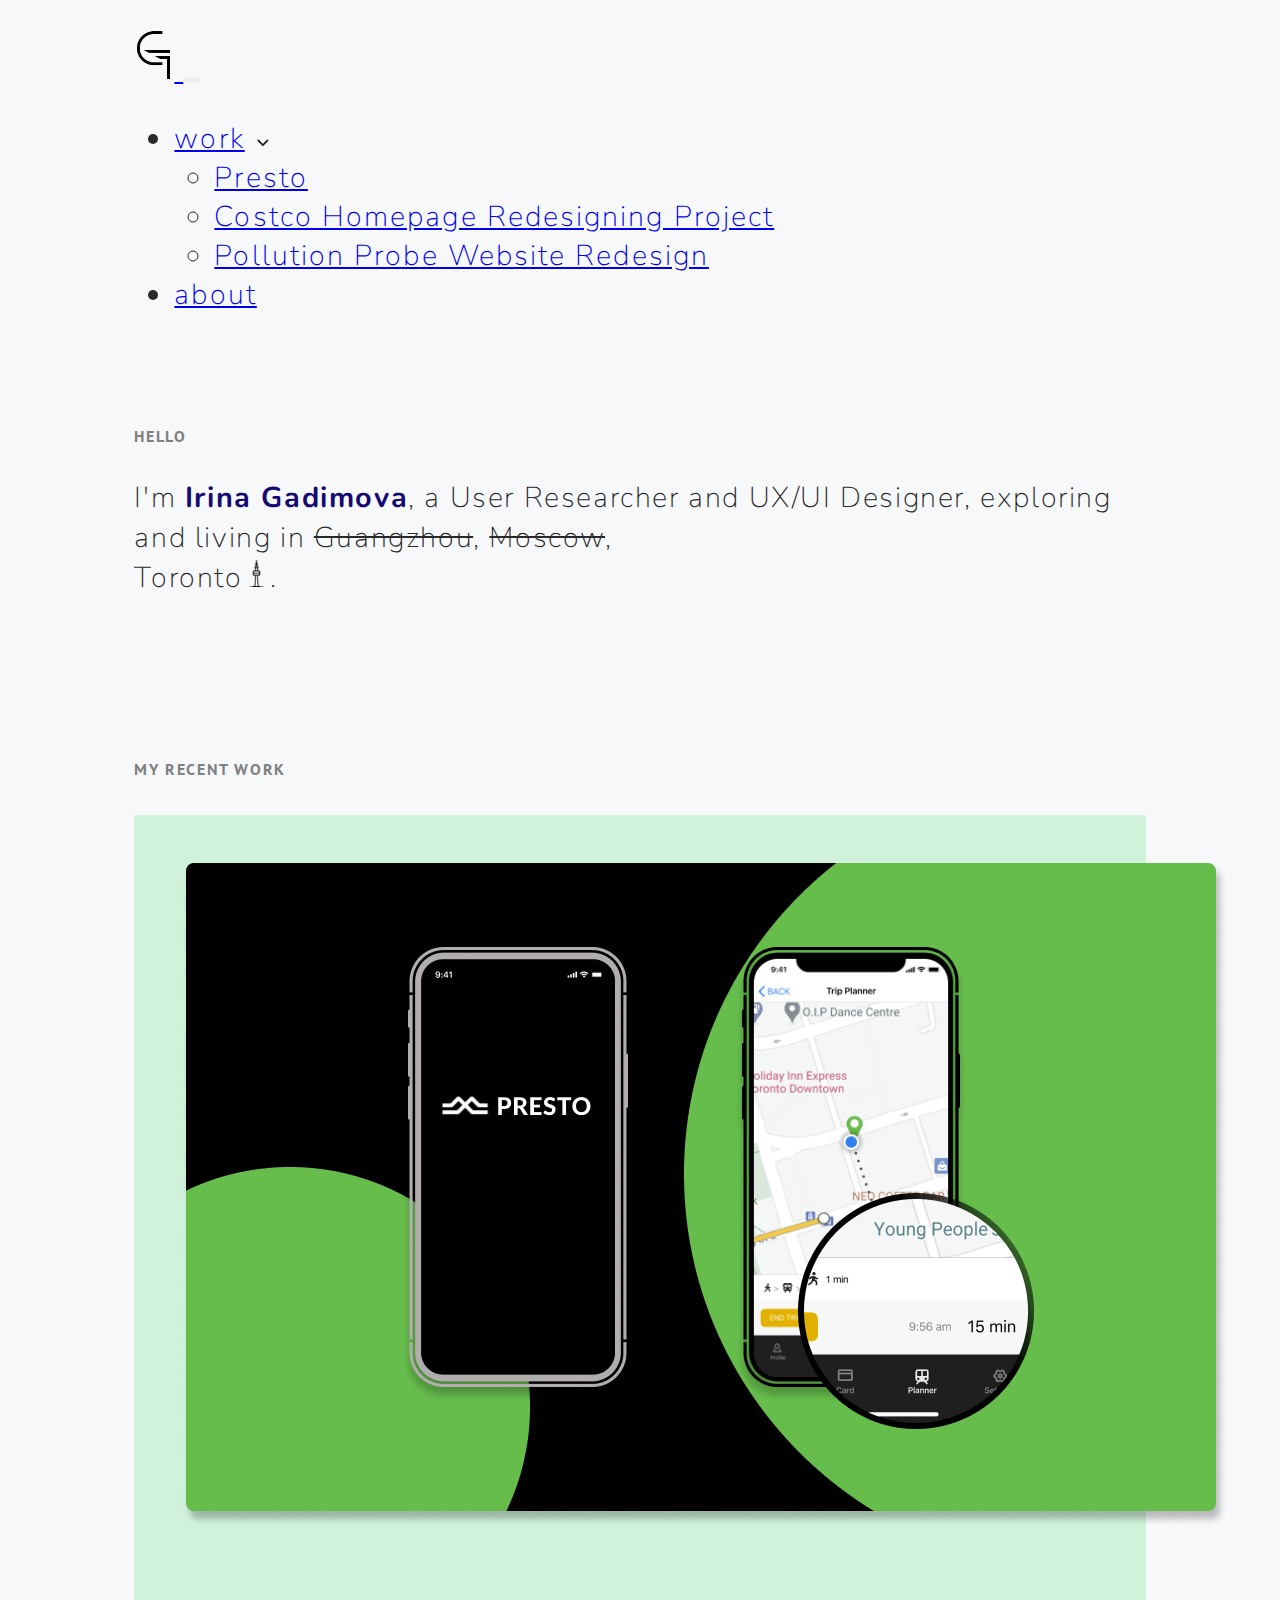
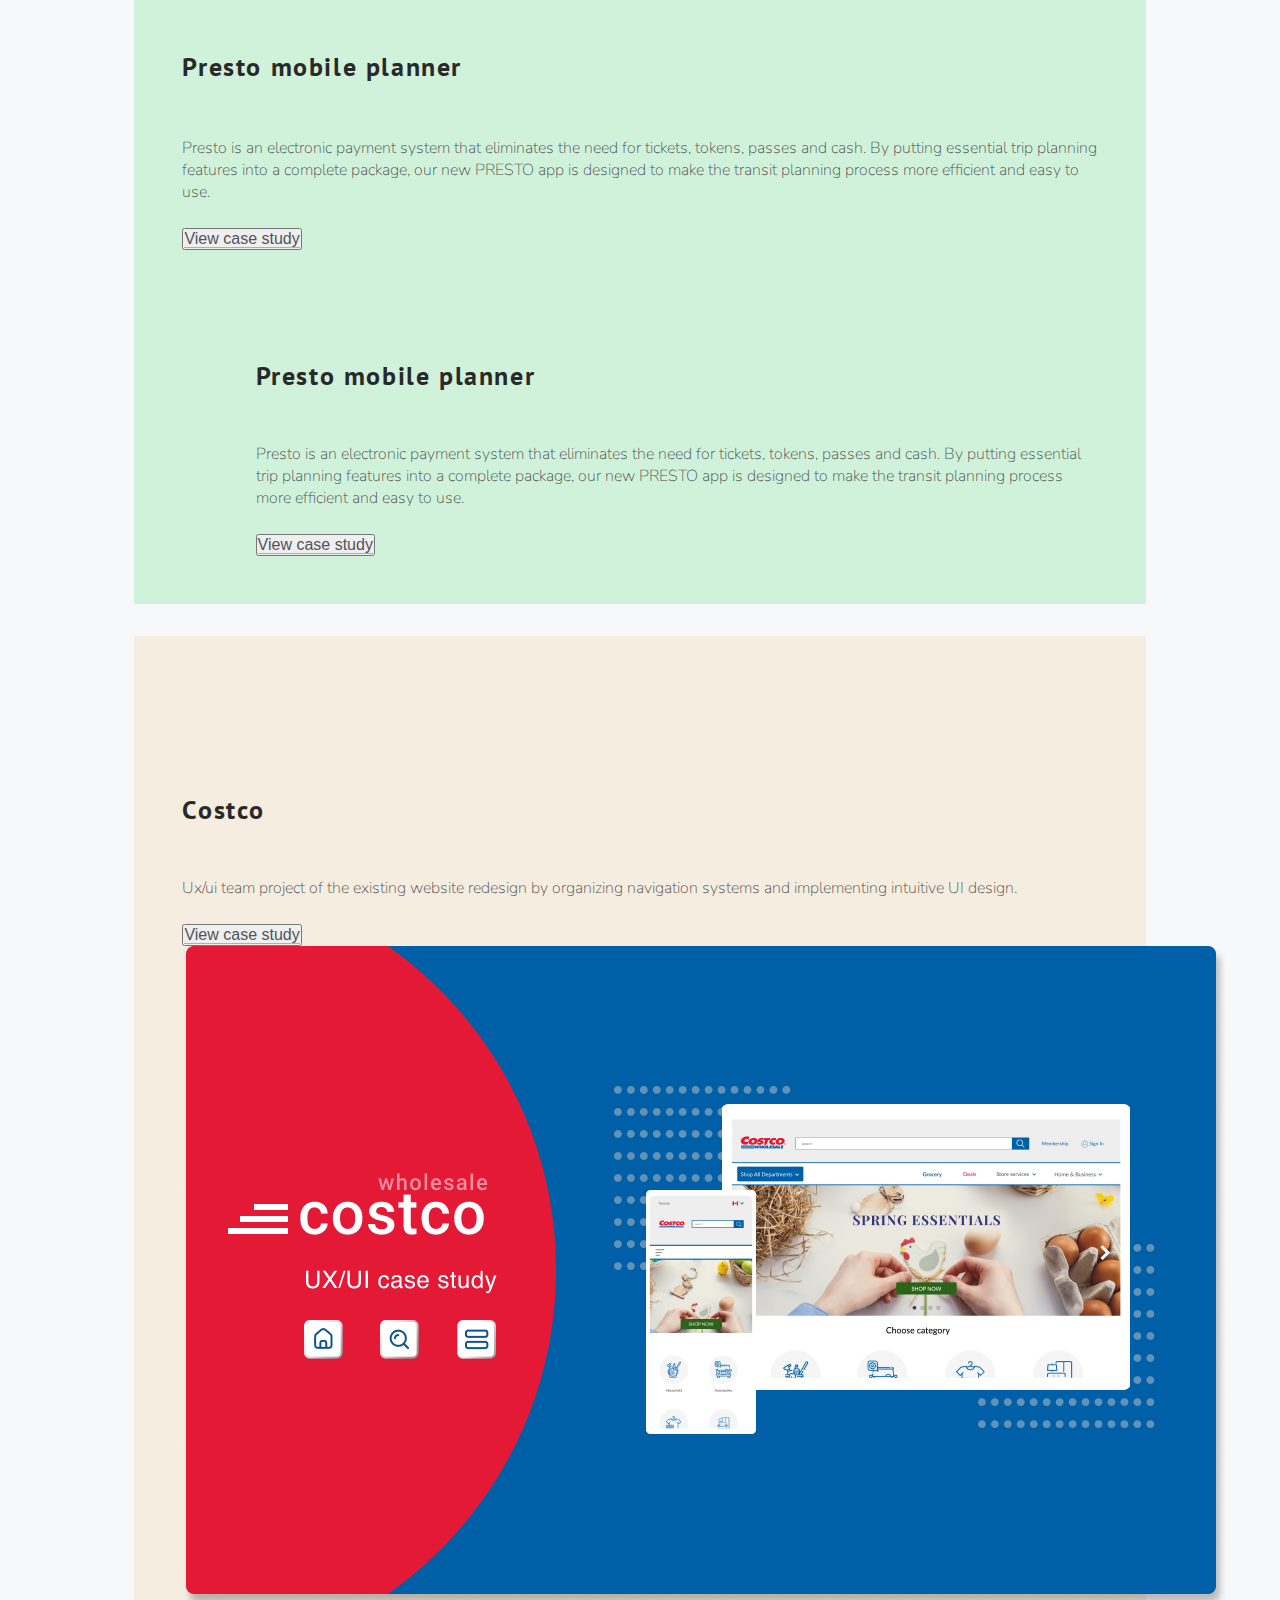
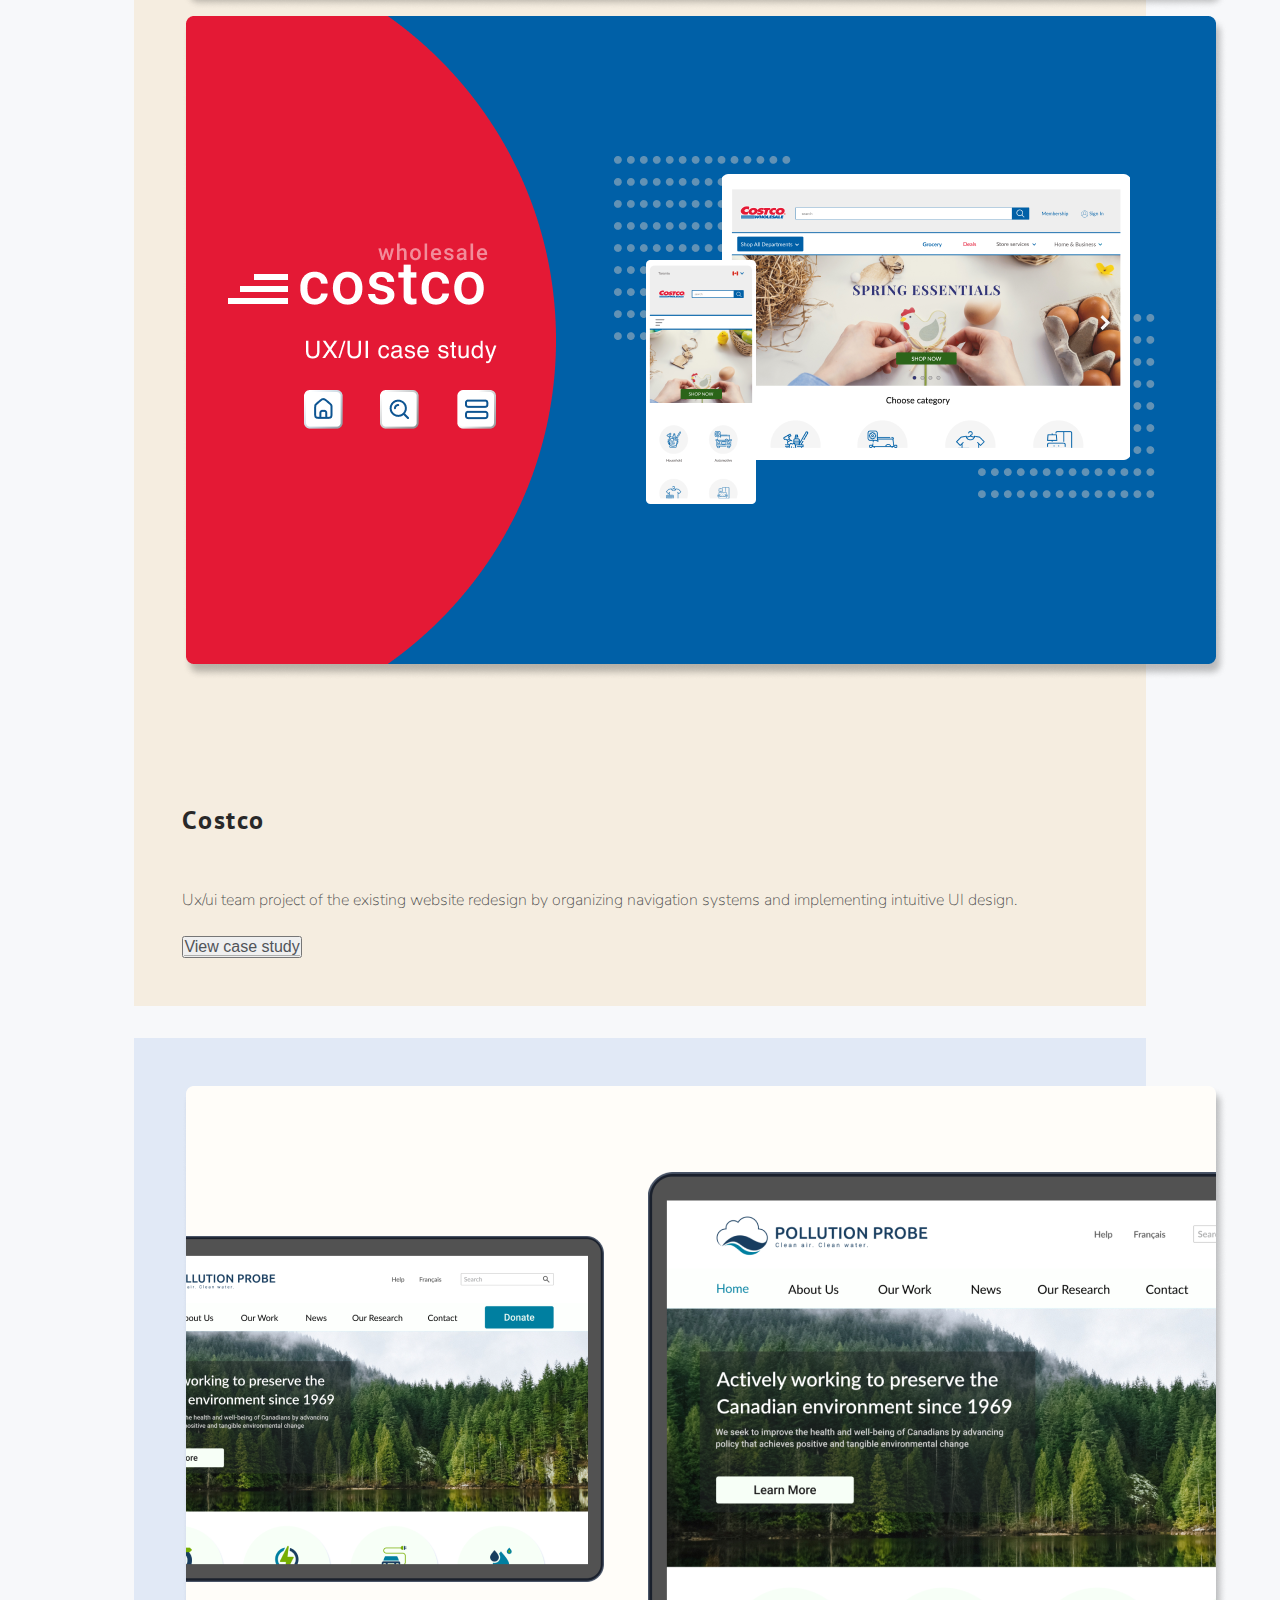
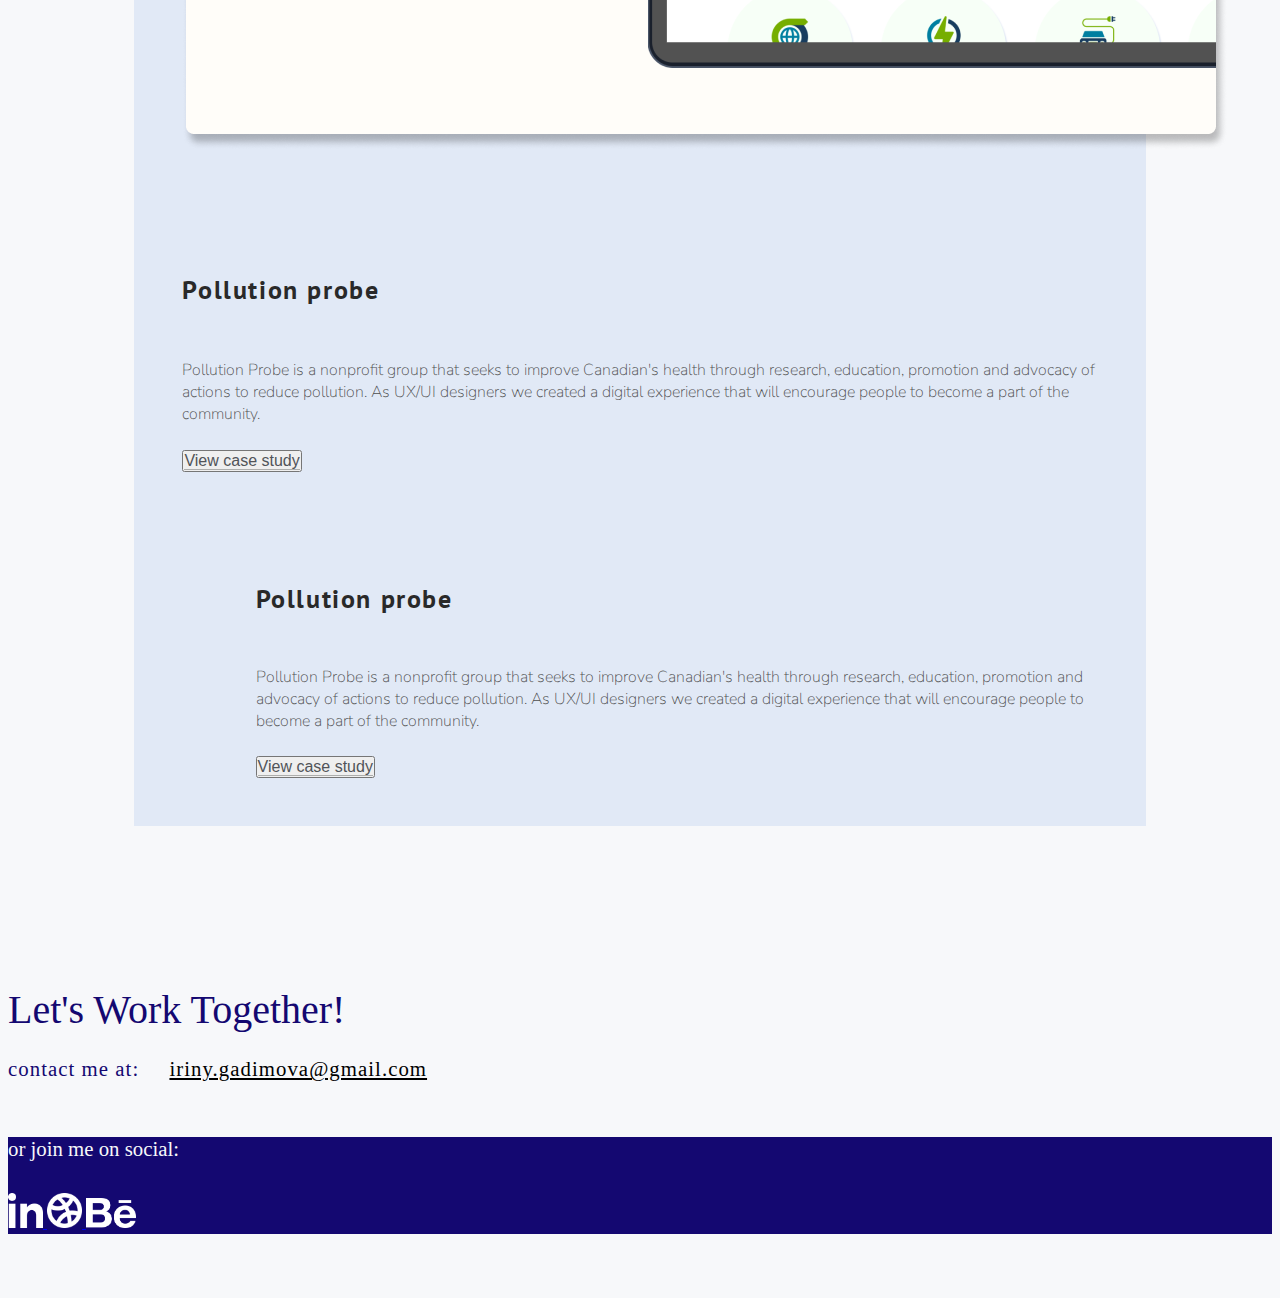
==== commit a143e73d: "fixed icons" ====
--- a/index.html
+++ b/index.html
@@ -44,11 +44,11 @@
                                 work<img id="chevron" src="Assets/Images/chevron_down.png" alt="chevrone">
                             </a>
                             <ul class="dropdown-menu" aria-labelledby="navbarDropdown">
-                                <li><a class="dropdown-item" href="Views/PollutionProbe.html">Pollution Probe Website
-                                        Redesign</a></li>
                                 <li><a class="dropdown-item" href="Views/presto.html">Presto</a></li>
                                 <li><a class="dropdown-item" href="Views/costco.html">Costco Homepage Redesigning
                                         Project</a></li>
+                                <li><a class="dropdown-item" href="Views/PollutionProbe.html">Pollution Probe Website
+                                        Redesign</a></li>
                             </ul>
                         </li>
                         <li class="nav-item">
@@ -222,8 +222,8 @@
     </div>
 
     <div class="row lower_footer">
-        <div class="col-4"></div>
-        <div class="col-4">
+        <div class="col-1 col-md-4"></div>
+        <div class="col-10 col-md-4">
             <div class="d-flex justify-content-center join">
                 <span>or join me on social:</span>
             </div>
@@ -239,7 +239,7 @@
                 </a>
             </div>
         </div>
-        <div class="col-4"></div>
+        <div class="col-1 col-md-4"></div>
     </div>
 
 
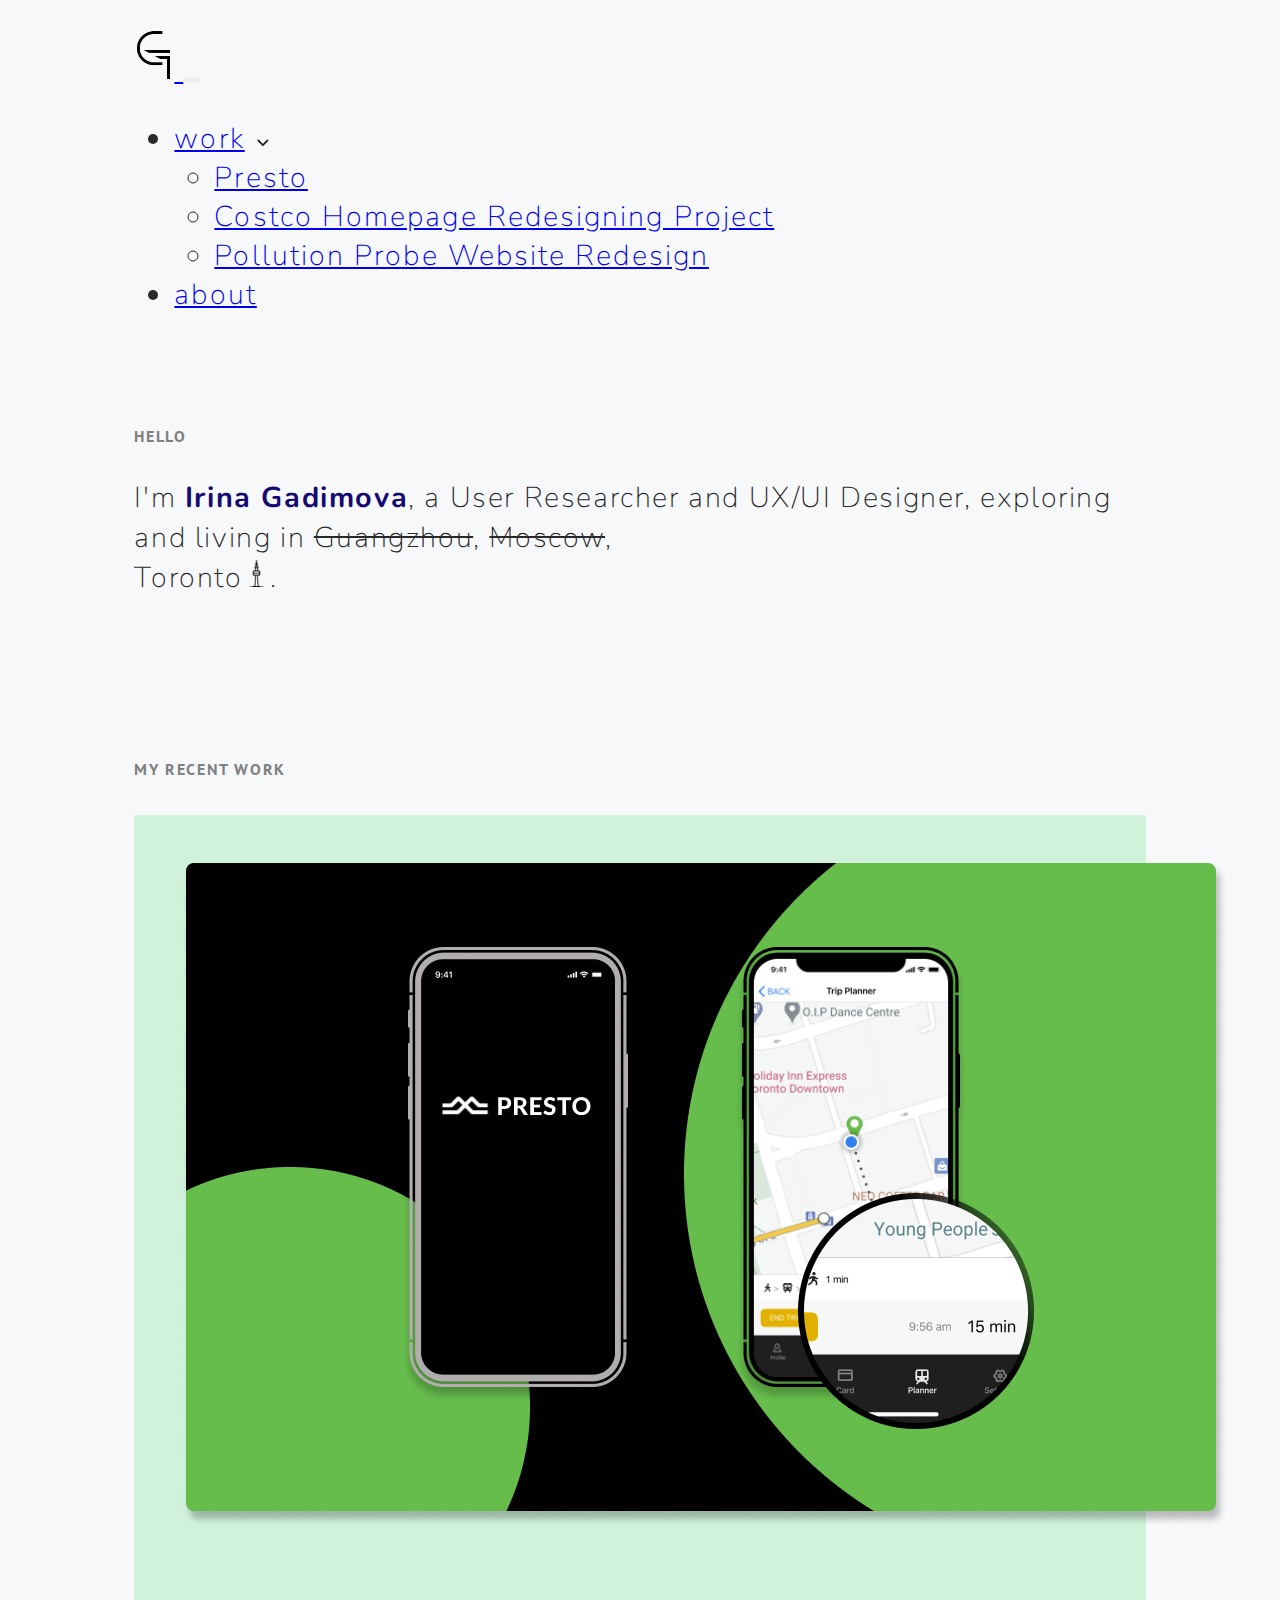
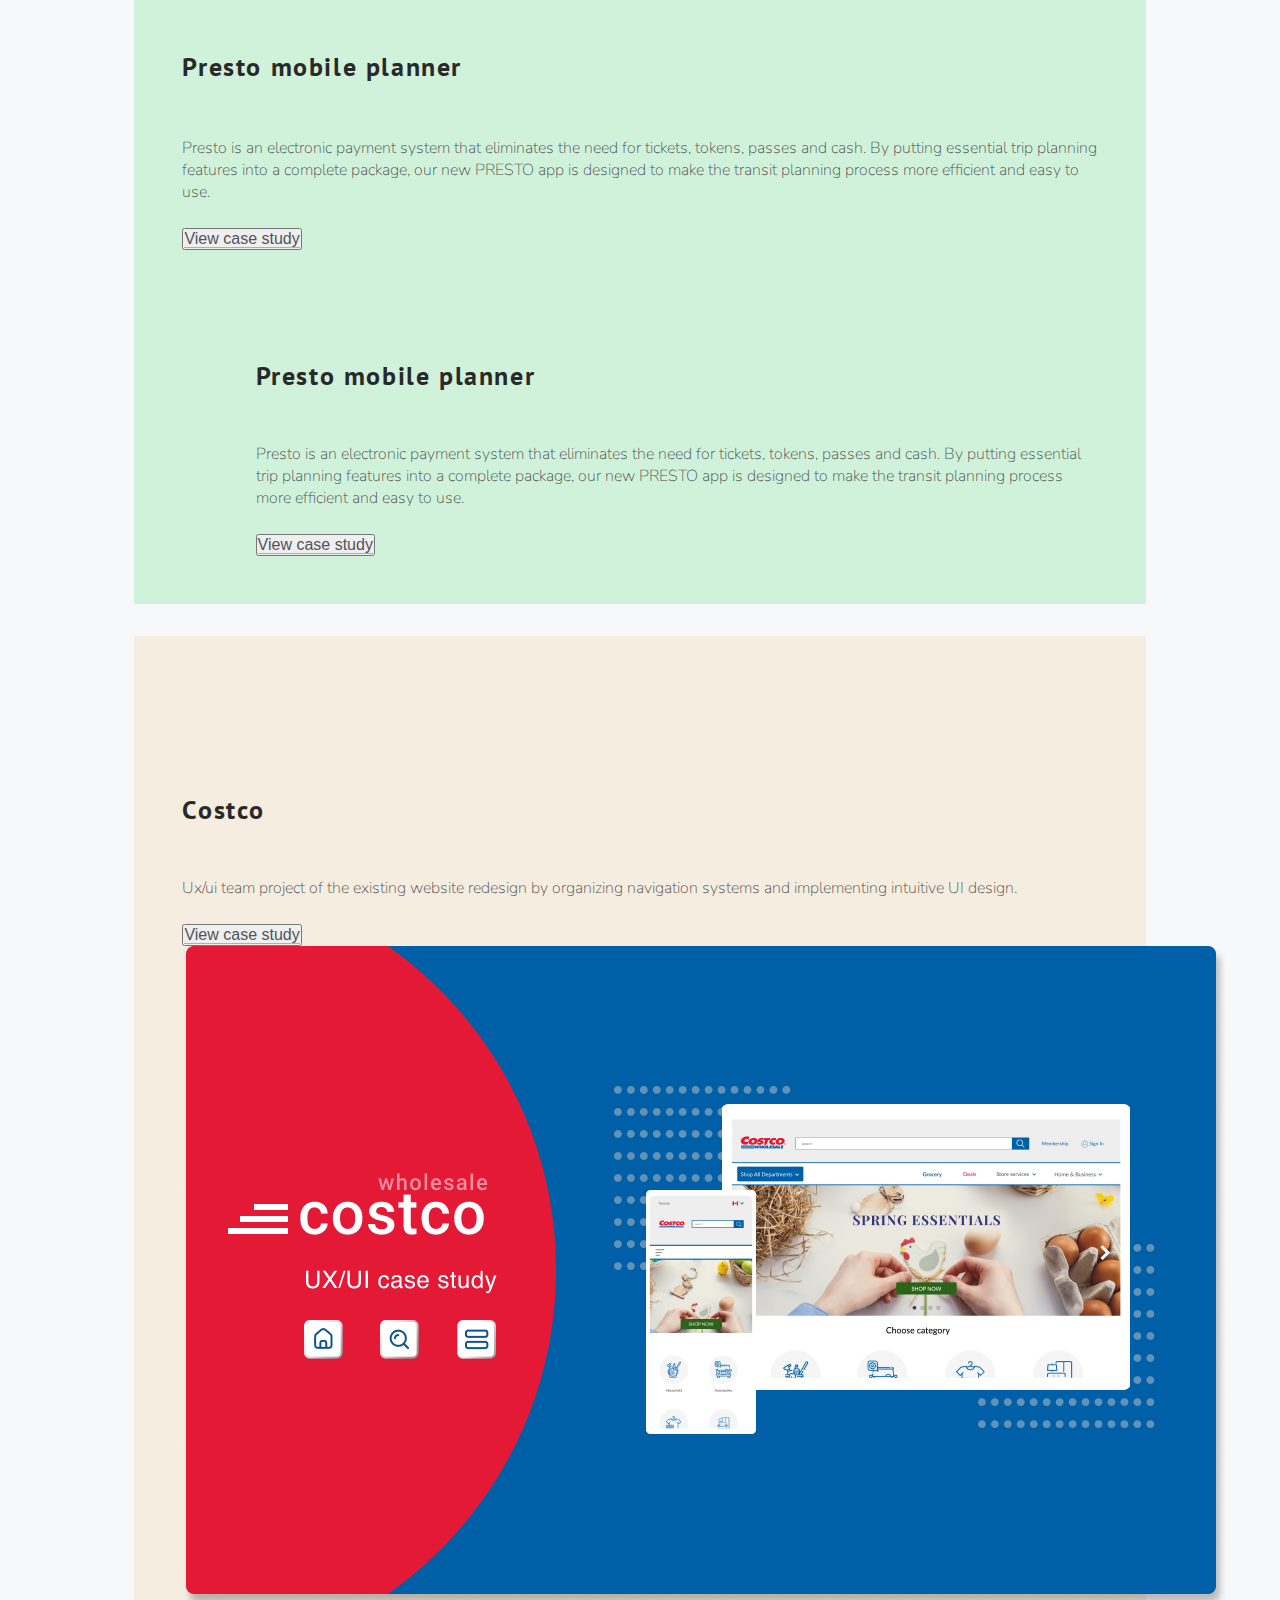
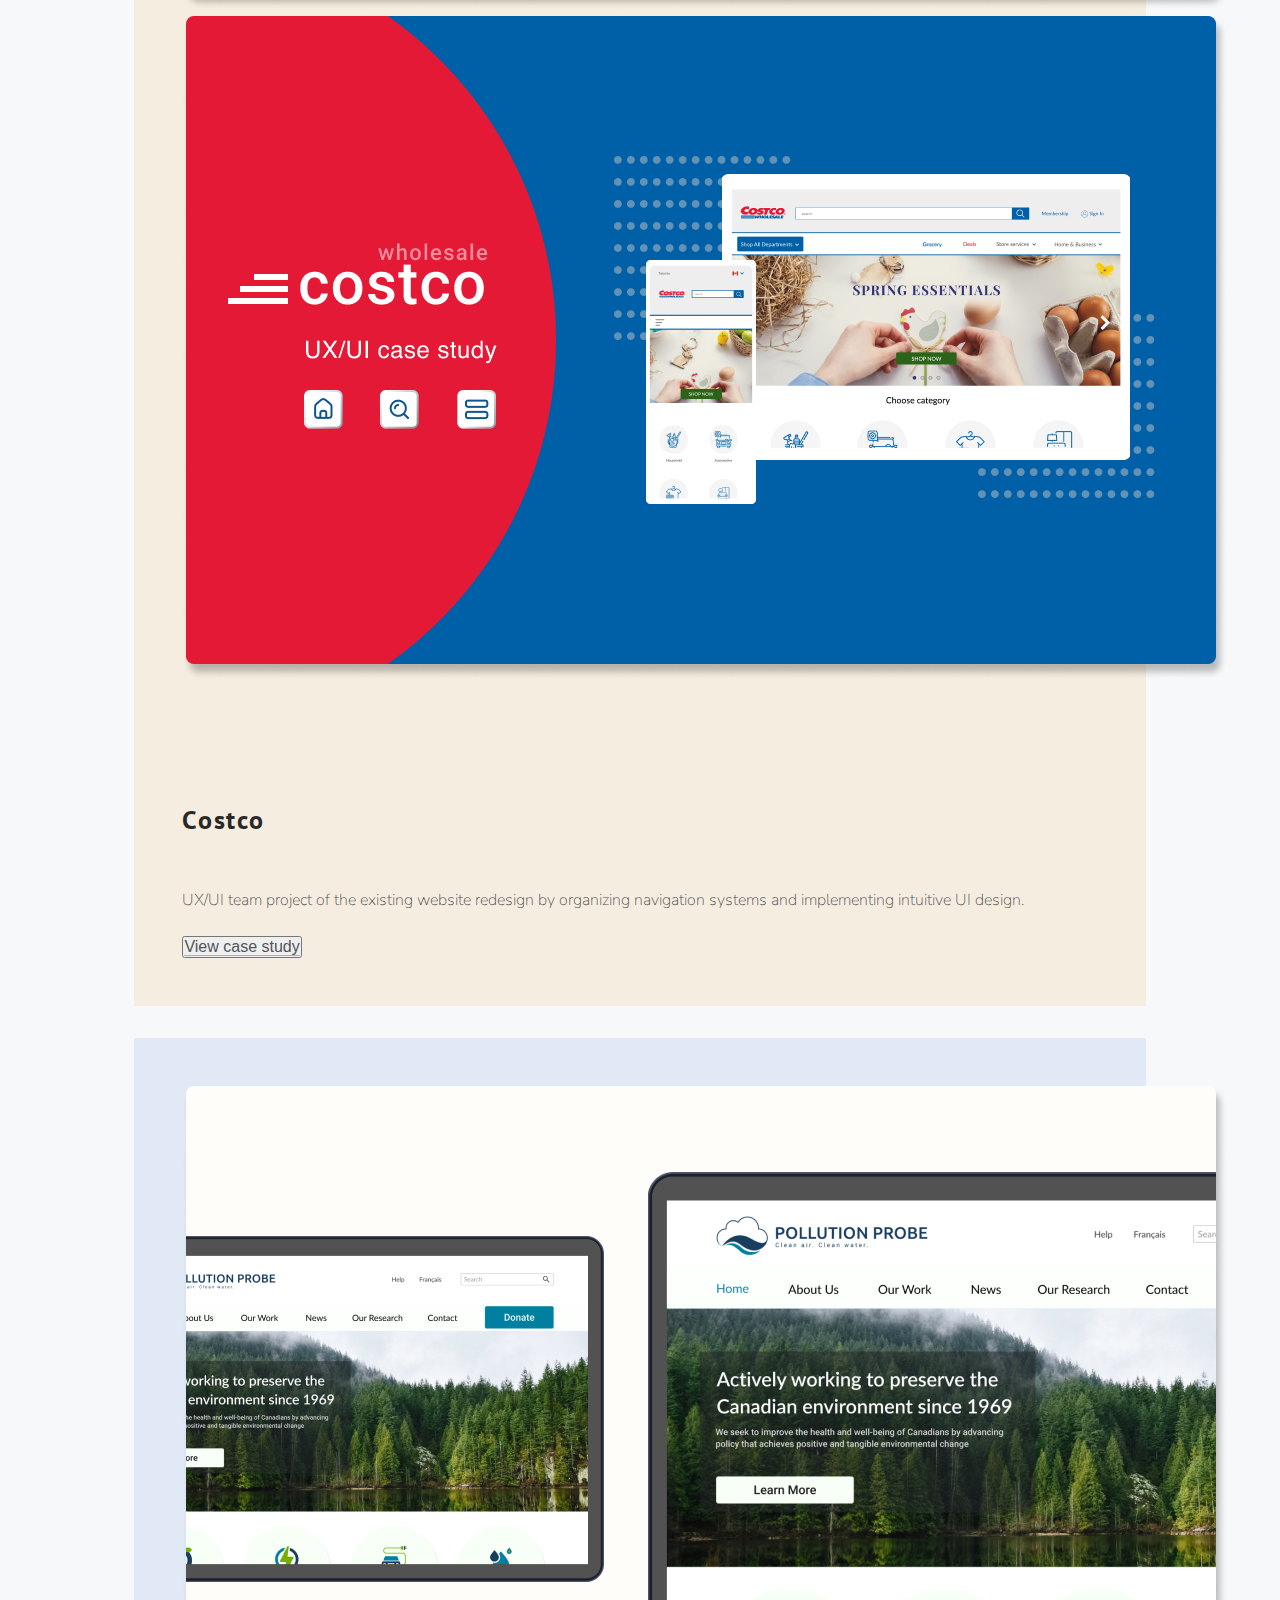
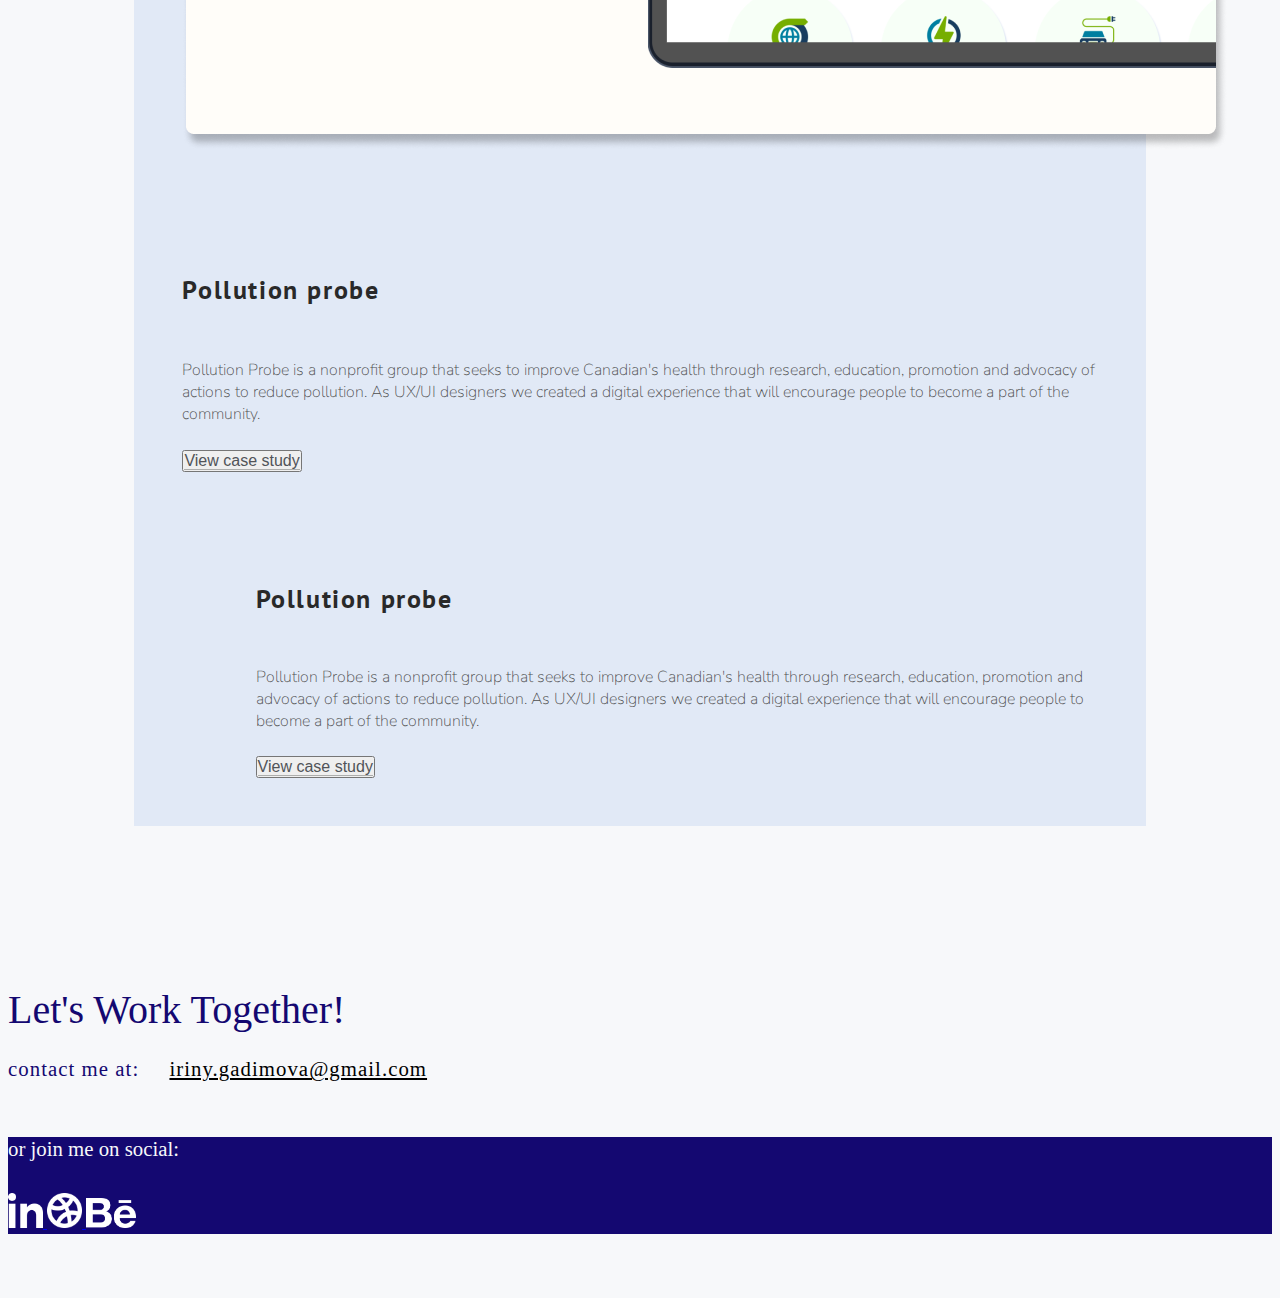
==== commit 0db6bbe2: "added bio" ====
--- a/index.html
+++ b/index.html
@@ -159,7 +159,7 @@
                 </div>
                 <div class="col-lg-6 d-lg-none ">
                     <h3>Costco</h3>
-                    <p>Ux/ui team project of the existing website redesign by organizing navigation systems and
+                    <p>UX/UI team project of the existing website redesign by organizing navigation systems and
                         implementing intuitive UI
                         design.</p>
                     <!-- <a class="presto" href="./Views/costco.html" role="button">READ CASE STUDY <img class="chevron-right" src="Assets/Images/chevron-double-right.png" alt="chevrone right"></a> -->
@@ -228,13 +228,13 @@
                 <span>or join me on social:</span>
             </div>
             <div class="d-flex justify-content-evenly links">
-                <a class="navbar-brand" href="#">
+                <a class="navbar-brand" target="_blank" href="https://www.linkedin.com/in/irinagadimova/">
                     <img src="Assets/Images/linkedin_icon.png" alt="logo" width="35" height="35">
                 </a>
-                <a class="navbar-brand" href="#">
+                <a class="navbar-brand" target="_blank" href="https://dribbble.com/Irinagdm/shots">
                     <img src="Assets/Images/dribbble_icon.png" alt="logo" width="35" height="35">
                 </a>
-                <a class="navbar-brand" href="#">
+                <a class="navbar-brand" target="_blank" href="https://www.behance.net/irinagadimova">
                     <img src="Assets/Images/behance-icon.png" alt="logo" width="50" height="30">
                 </a>
             </div>
--- a/styles/style.css
+++ b/styles/style.css
@@ -360,6 +360,28 @@
 ul contact {
     margin: 5%;
 }
+
+.myButton {
+	background-color:#140871;
+	border-radius:42px;
+	display:inline-block;
+	cursor:pointer;
+	color:#ffffff;
+	font-family:'Nunito', sans-serif;
+	font-size:17px;
+	padding:16px 31px;
+	text-decoration:none;
+}
+.myButton:hover {
+	background-color:#5cbf2a;
+    color: white;
+}
+.myButton:active {
+	position:relative;
+	top:1px;
+}
+
+        
 
 /* End of About */
 
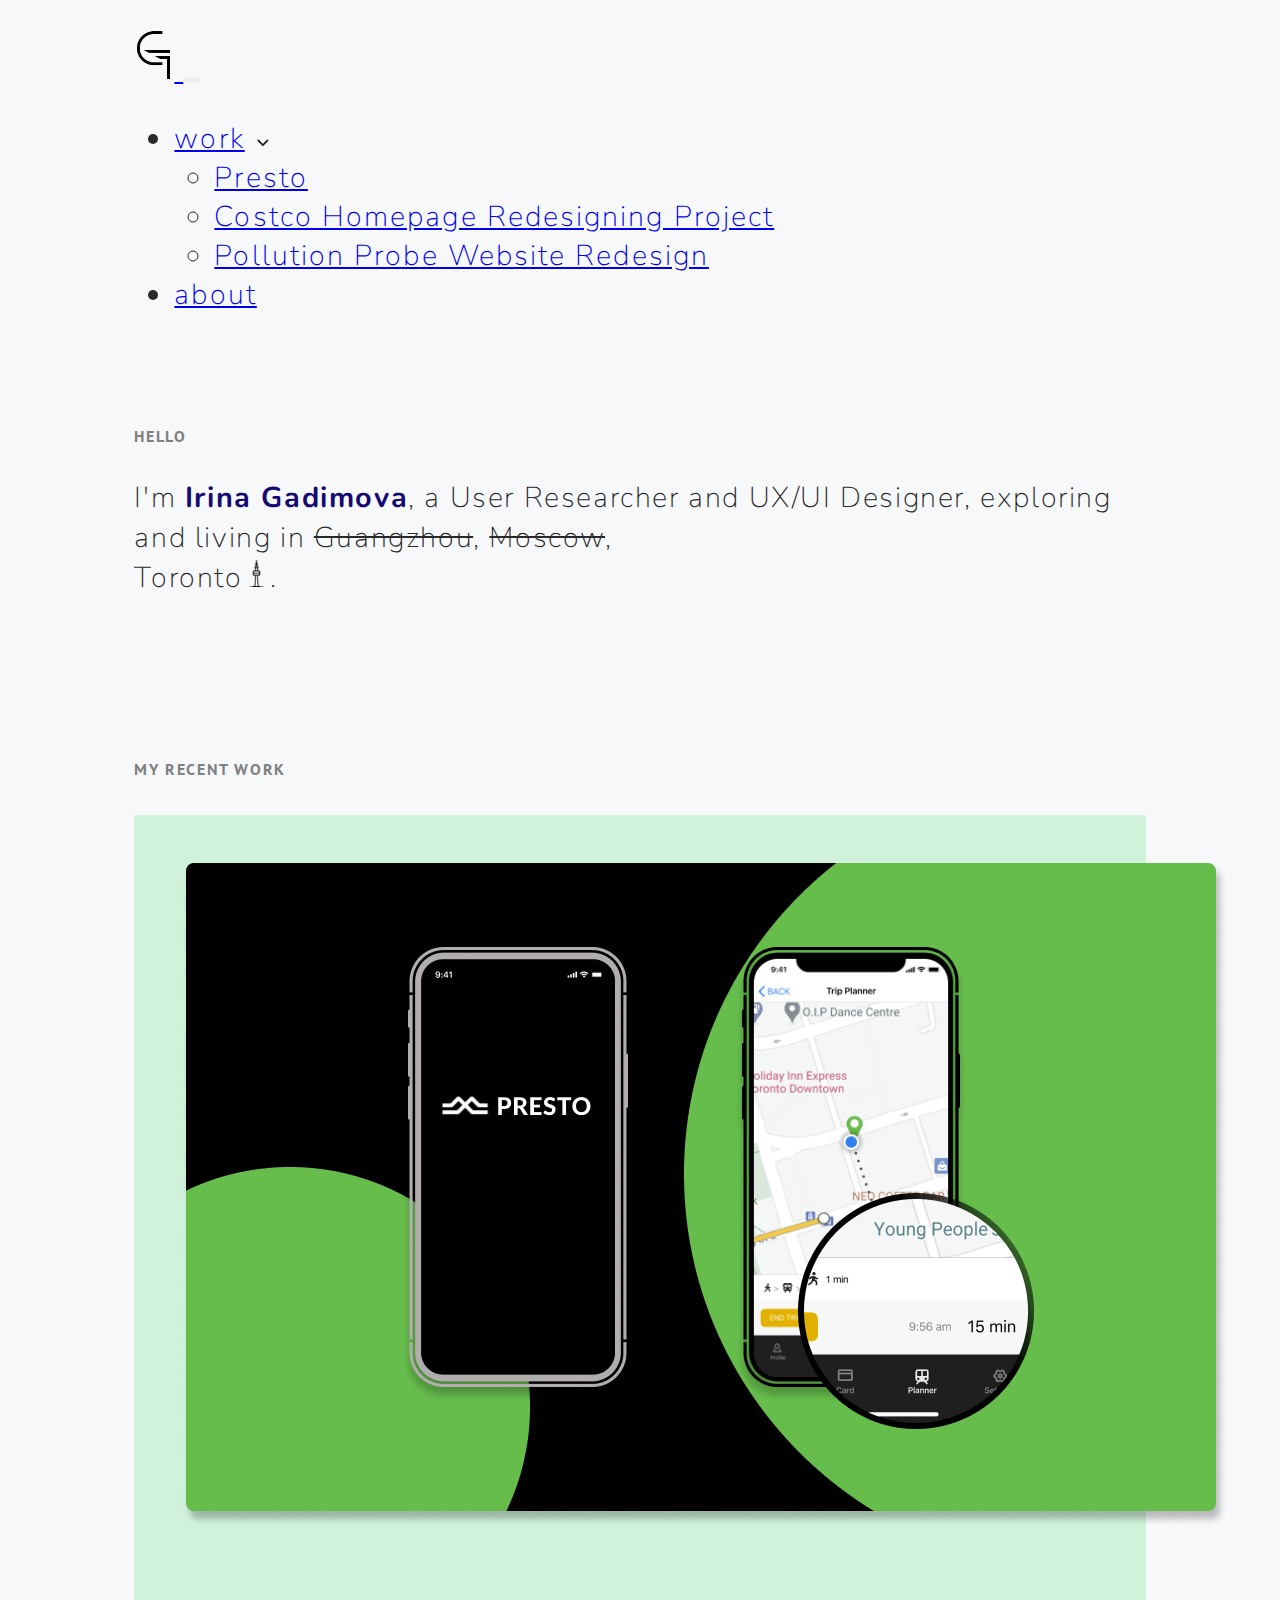
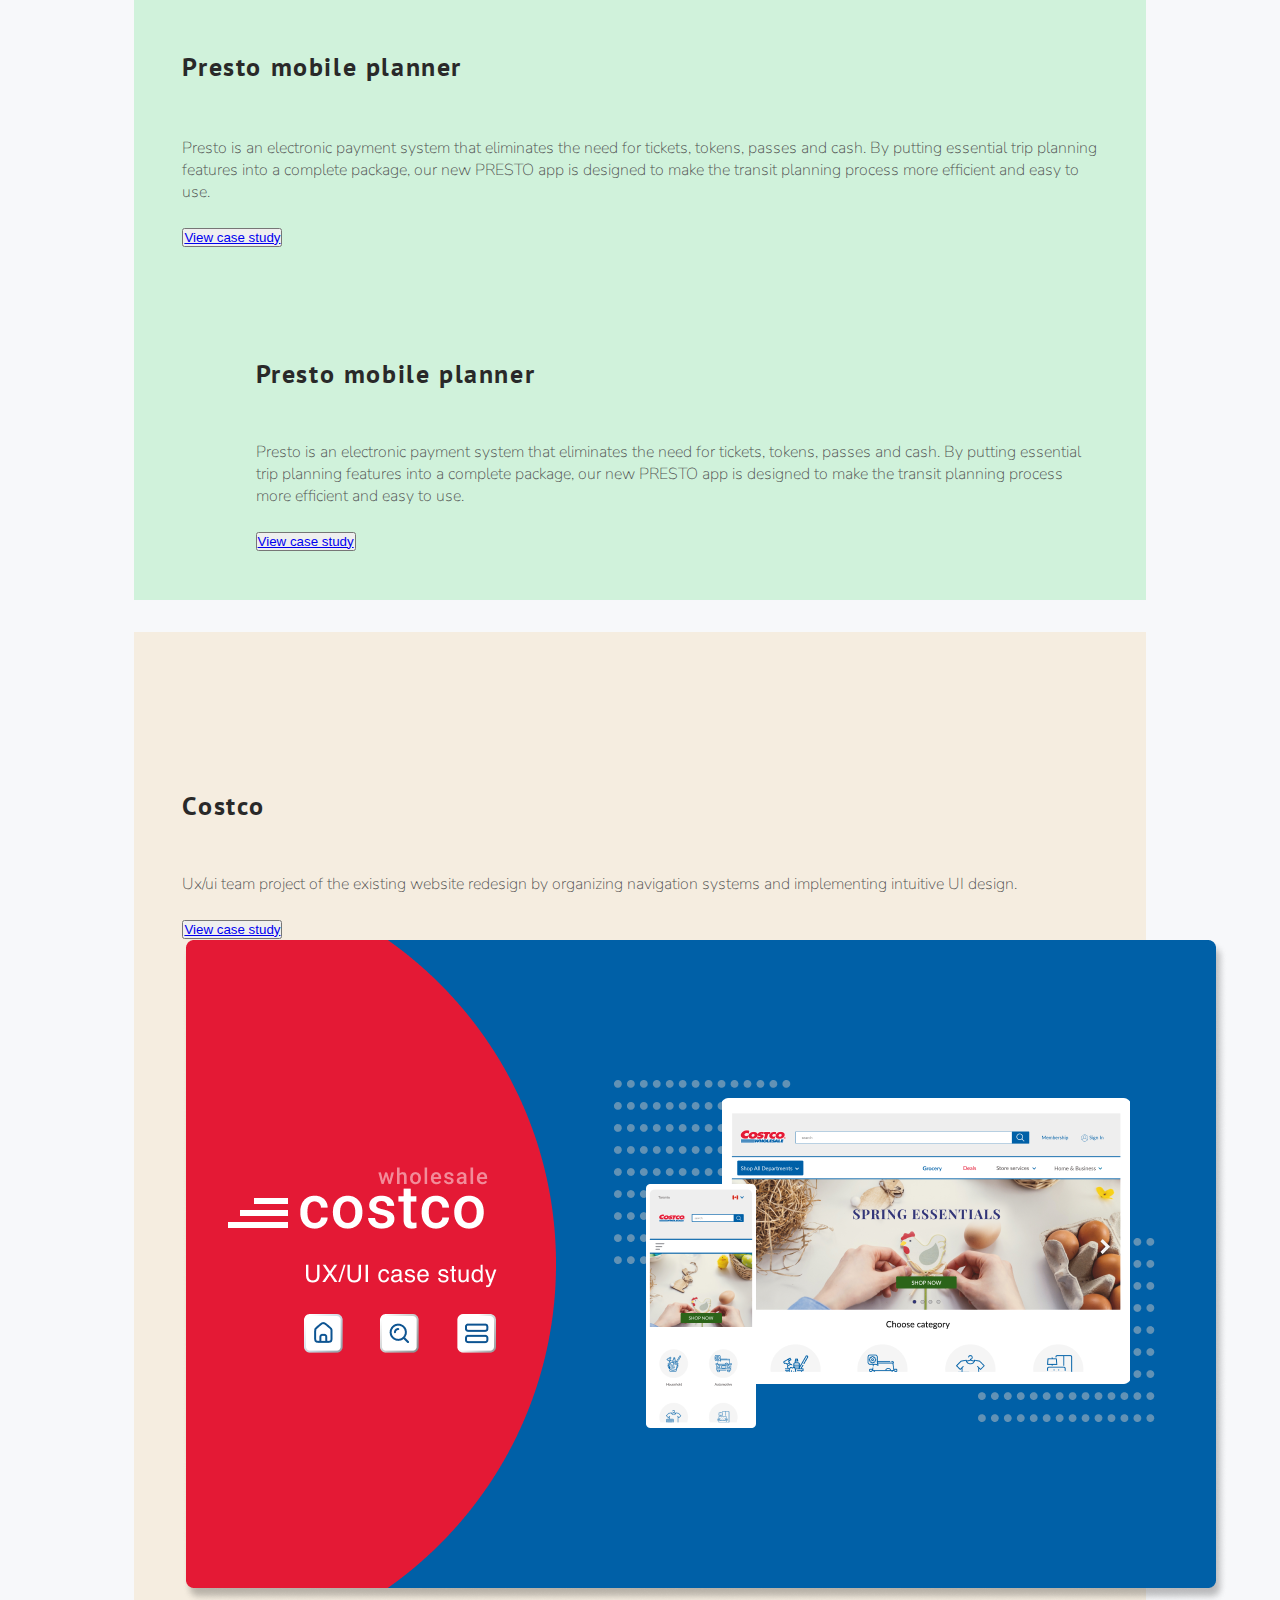
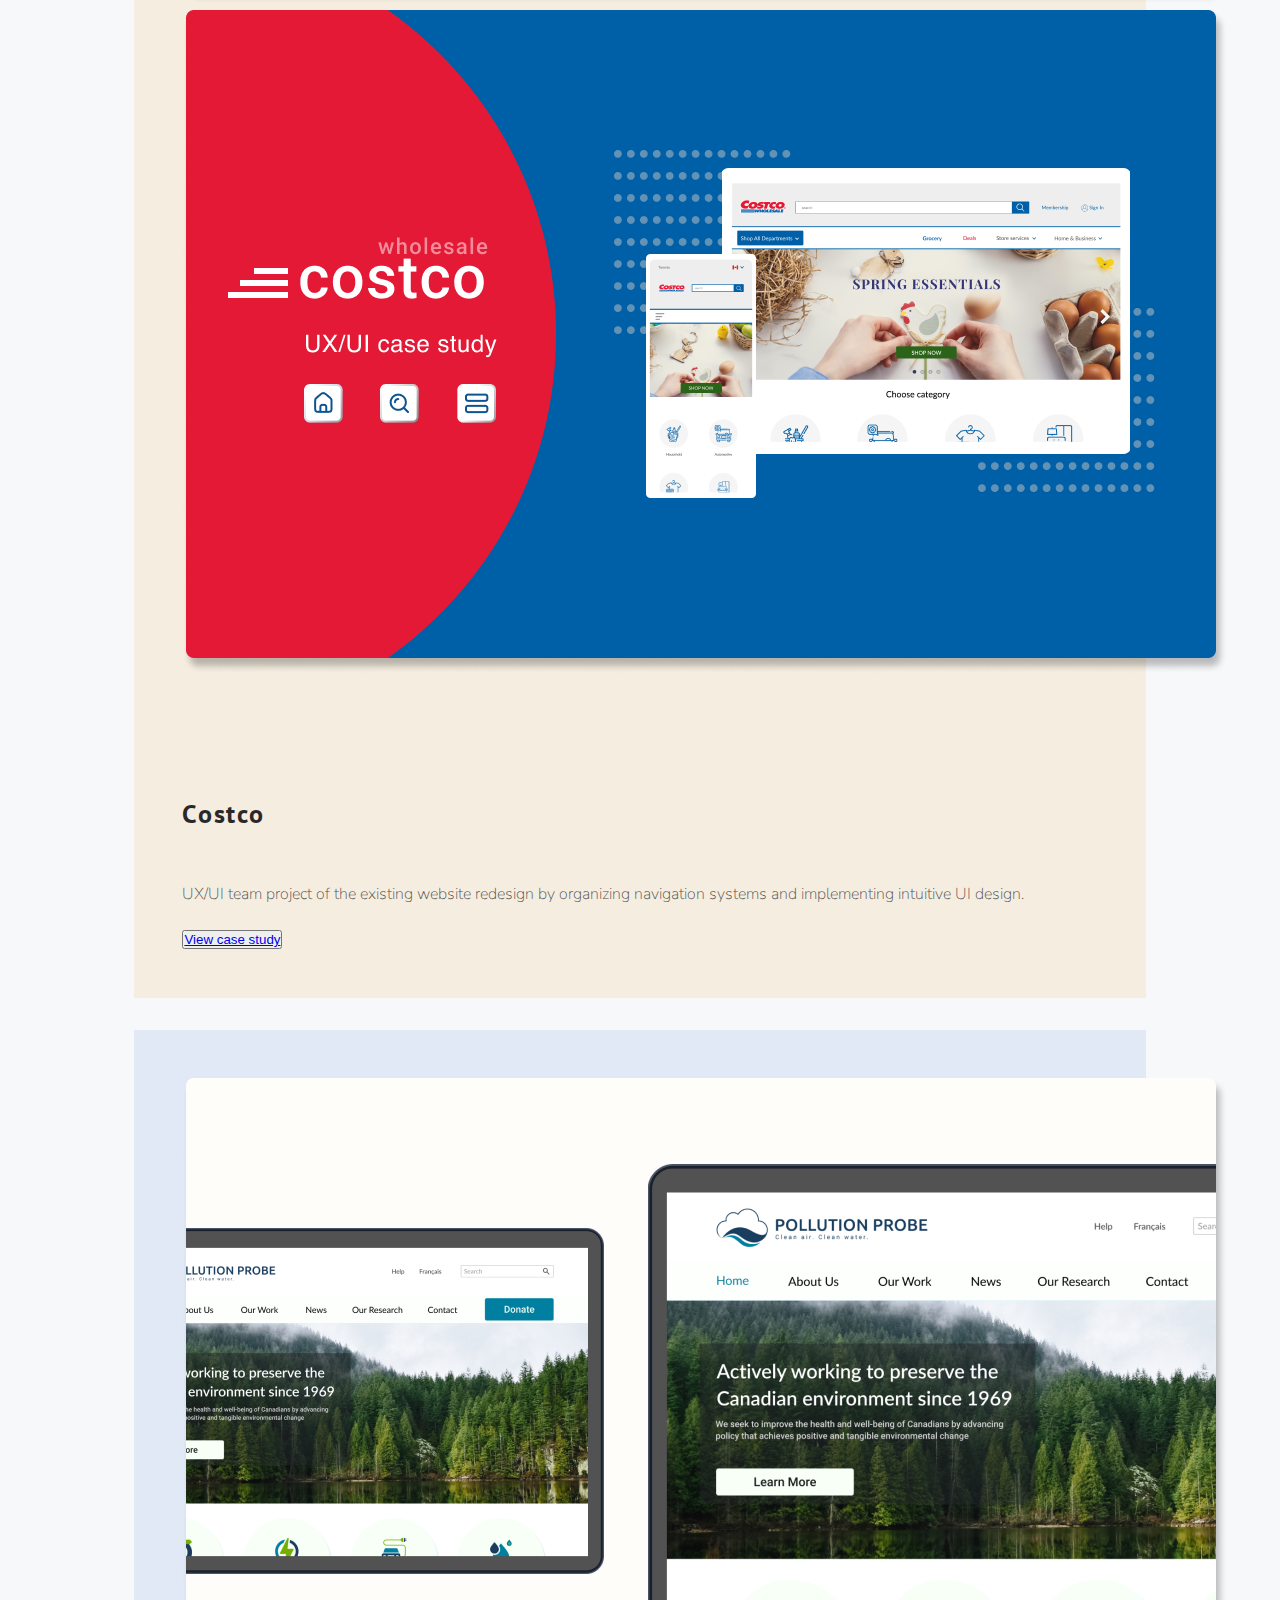
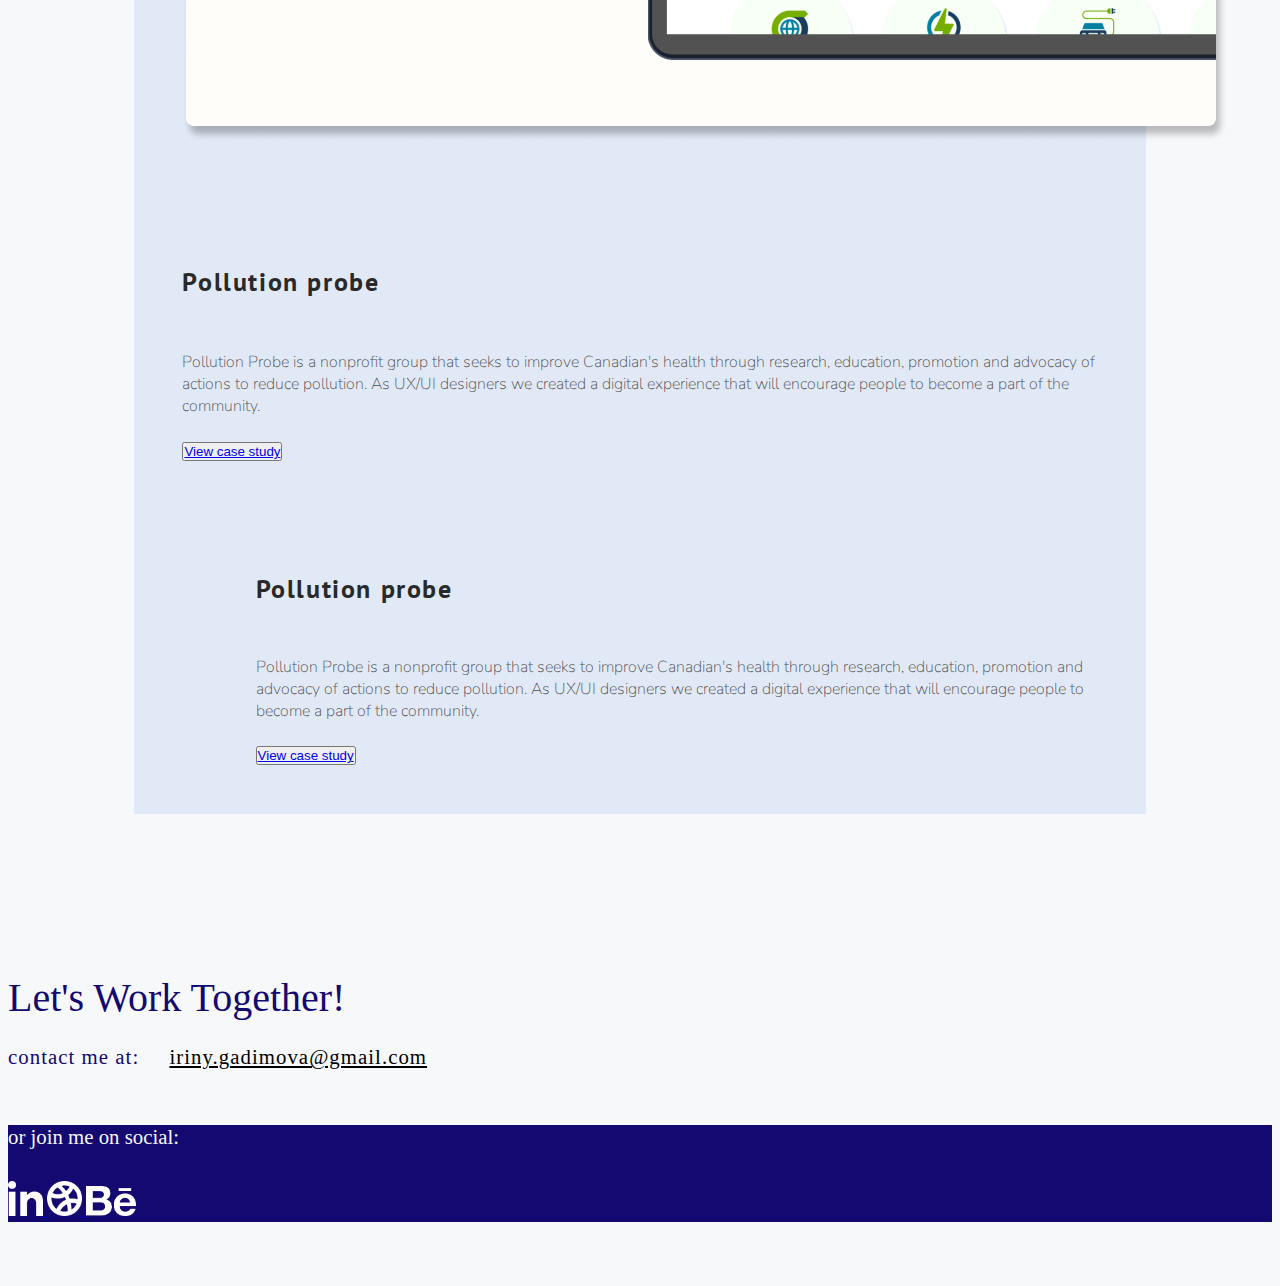
==== commit 2439b058: "fixes" ====
--- a/index.html
+++ b/index.html
@@ -91,7 +91,7 @@
 
         <h5 class="h5-homepage">MY RECENT WORK</h5>
         <!--Presto-->
-        <div class="card f3">
+        <div class="card f3 presto_card">
             <div class="row">
                 <div class="col-lg-6">
                     <img class="img-fluid zoom" src="./Assets/Images/Presto_cover.png" alt="presto_cover_img ">
@@ -136,7 +136,7 @@
 
 
         <!--Costco-->
-        <div class="card f4">
+        <div class="card f4 costco_card">
             <div class="row">
                 <!-- Hide this on screens smaller than large-->
                 <div class="f4-text col-lg-6 d-none d-lg-block">
@@ -172,7 +172,7 @@
         <!--End of Costco-->
 
         <!--Pollution Probe-->
-        <div class="card f5">
+        <div class="card f5 polution_card">
             <div class="row">
                 <div class="col-lg-6">
                     <img class="img-fluid zoom" src="./Assets/Images/Pollution_probe_cover.png"
--- a/styles/style.css
+++ b/styles/style.css
@@ -236,7 +236,13 @@
     color: black
 }
 
-.new-link a {
+@media (max-width: 550px) {
+    .project {
+        font-size: 1.2rem;
+    }
+}
+
+project .new-link a {
     text-decoration: none;
     border-bottom: 0.1rem solid #adaead;
     margin-top: 1rem;
@@ -362,26 +368,28 @@
 }
 
 .myButton {
-	background-color:#140871;
-	border-radius:42px;
-	display:inline-block;
-	cursor:pointer;
-	color:#ffffff;
-	font-family:'Nunito', sans-serif;
-	font-size:17px;
-	padding:16px 31px;
-	text-decoration:none;
-}
+    background-color: #140871;
+    border-radius: 42px;
+    display: inline-block;
+    cursor: pointer;
+    color: #ffffff;
+    font-family: 'Nunito', sans-serif;
+    font-size: 17px;
+    padding: 16px 31px;
+    text-decoration: none;
+}
+
 .myButton:hover {
-	background-color:#5cbf2a;
+    background-color: #5cbf2a;
     color: white;
 }
+
 .myButton:active {
-	position:relative;
-	top:1px;
-}
-
-        
+    position: relative;
+    top: 1px;
+}
+
+
 
 /* End of About */
 
@@ -420,17 +428,16 @@
 }
 
 .f3 {
-    background-color: #D0F2DB;
+
     transition-delay: 0.4s;
 }
 
 .f4 {
-    background-color: #F5EDE0;
+
     transition-delay: 0.6s;
 }
 
 .f5 {
-    background-color: #E1E9F6;
     transition-delay: 0.8s;
 }
 
@@ -438,6 +445,18 @@
     transform: scale(1.2);
     transition: all 0.2s;
 
+}
+
+.presto_card {
+    background-color: #D0F2DB;
+}
+
+.polution_card {
+    background-color: #E1E9F6;
+}
+
+.costco_card {
+    background-color: #F5EDE0;
 }
 
 
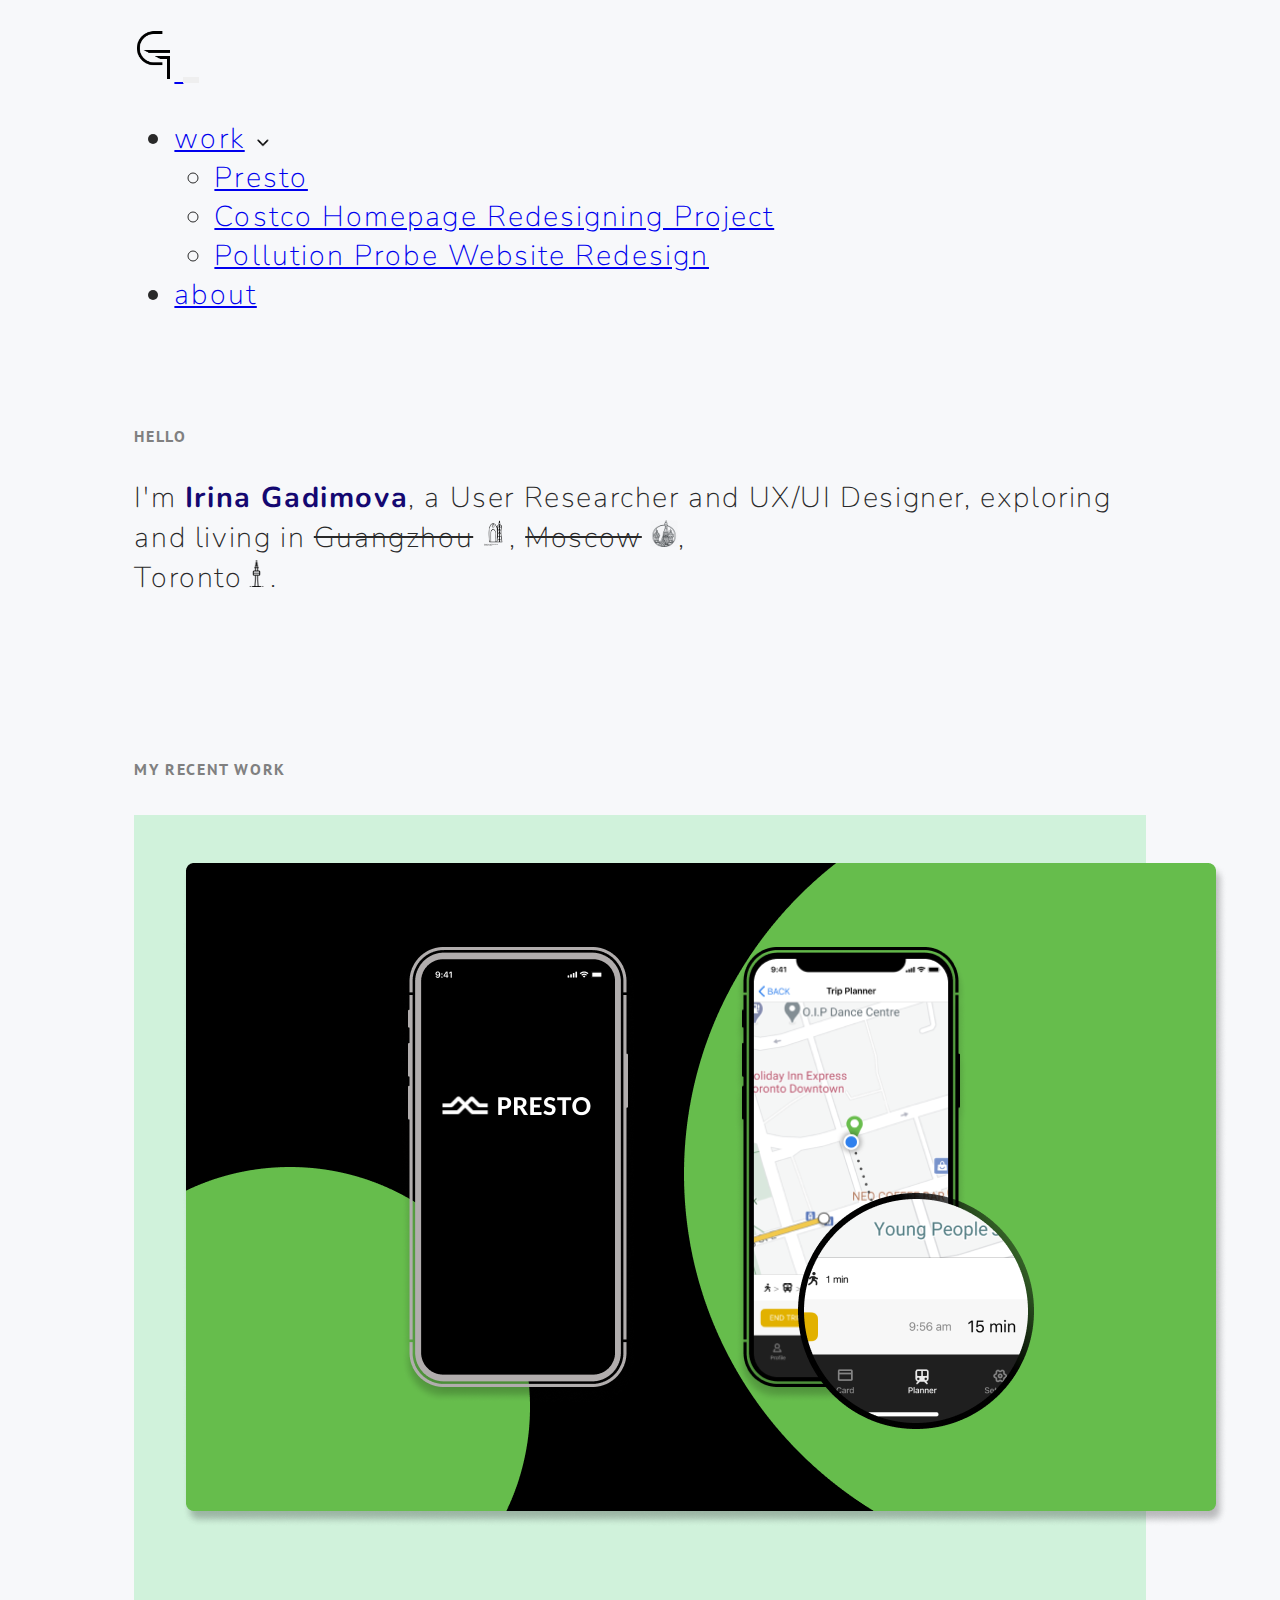
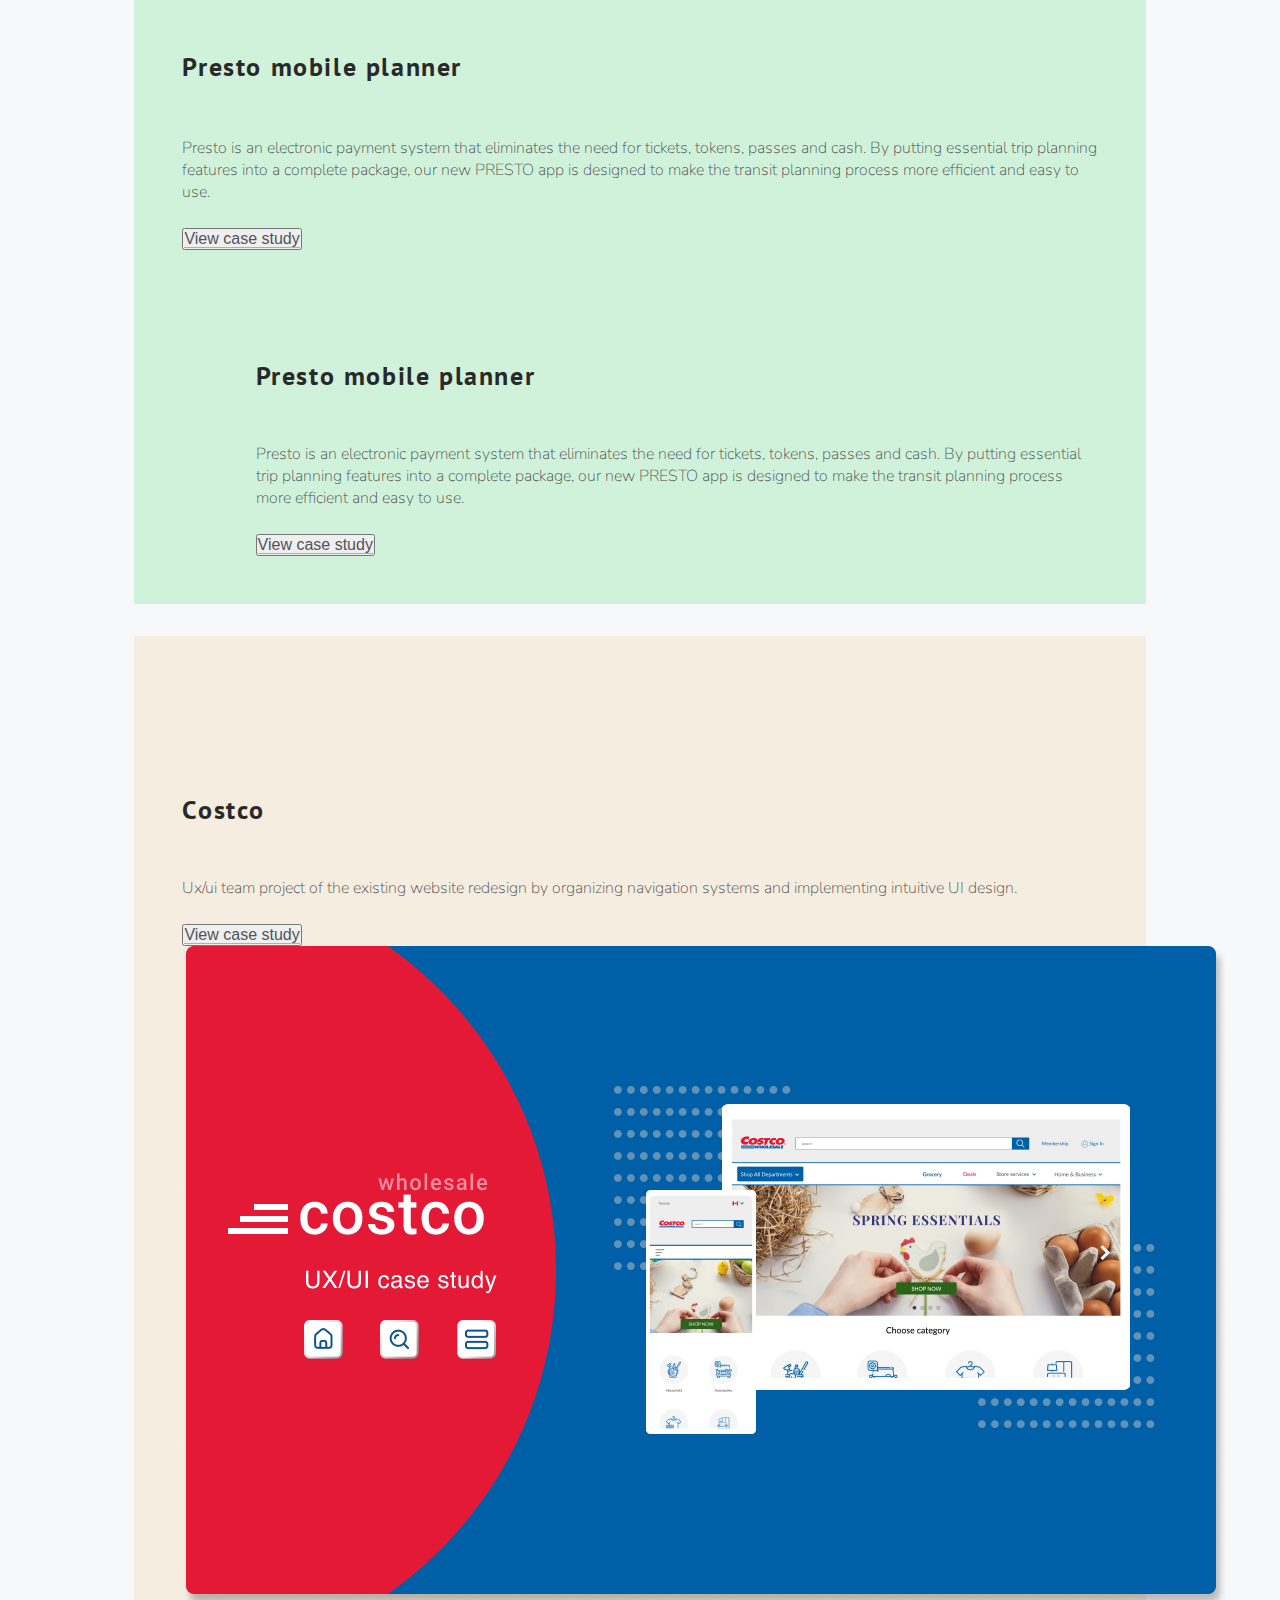
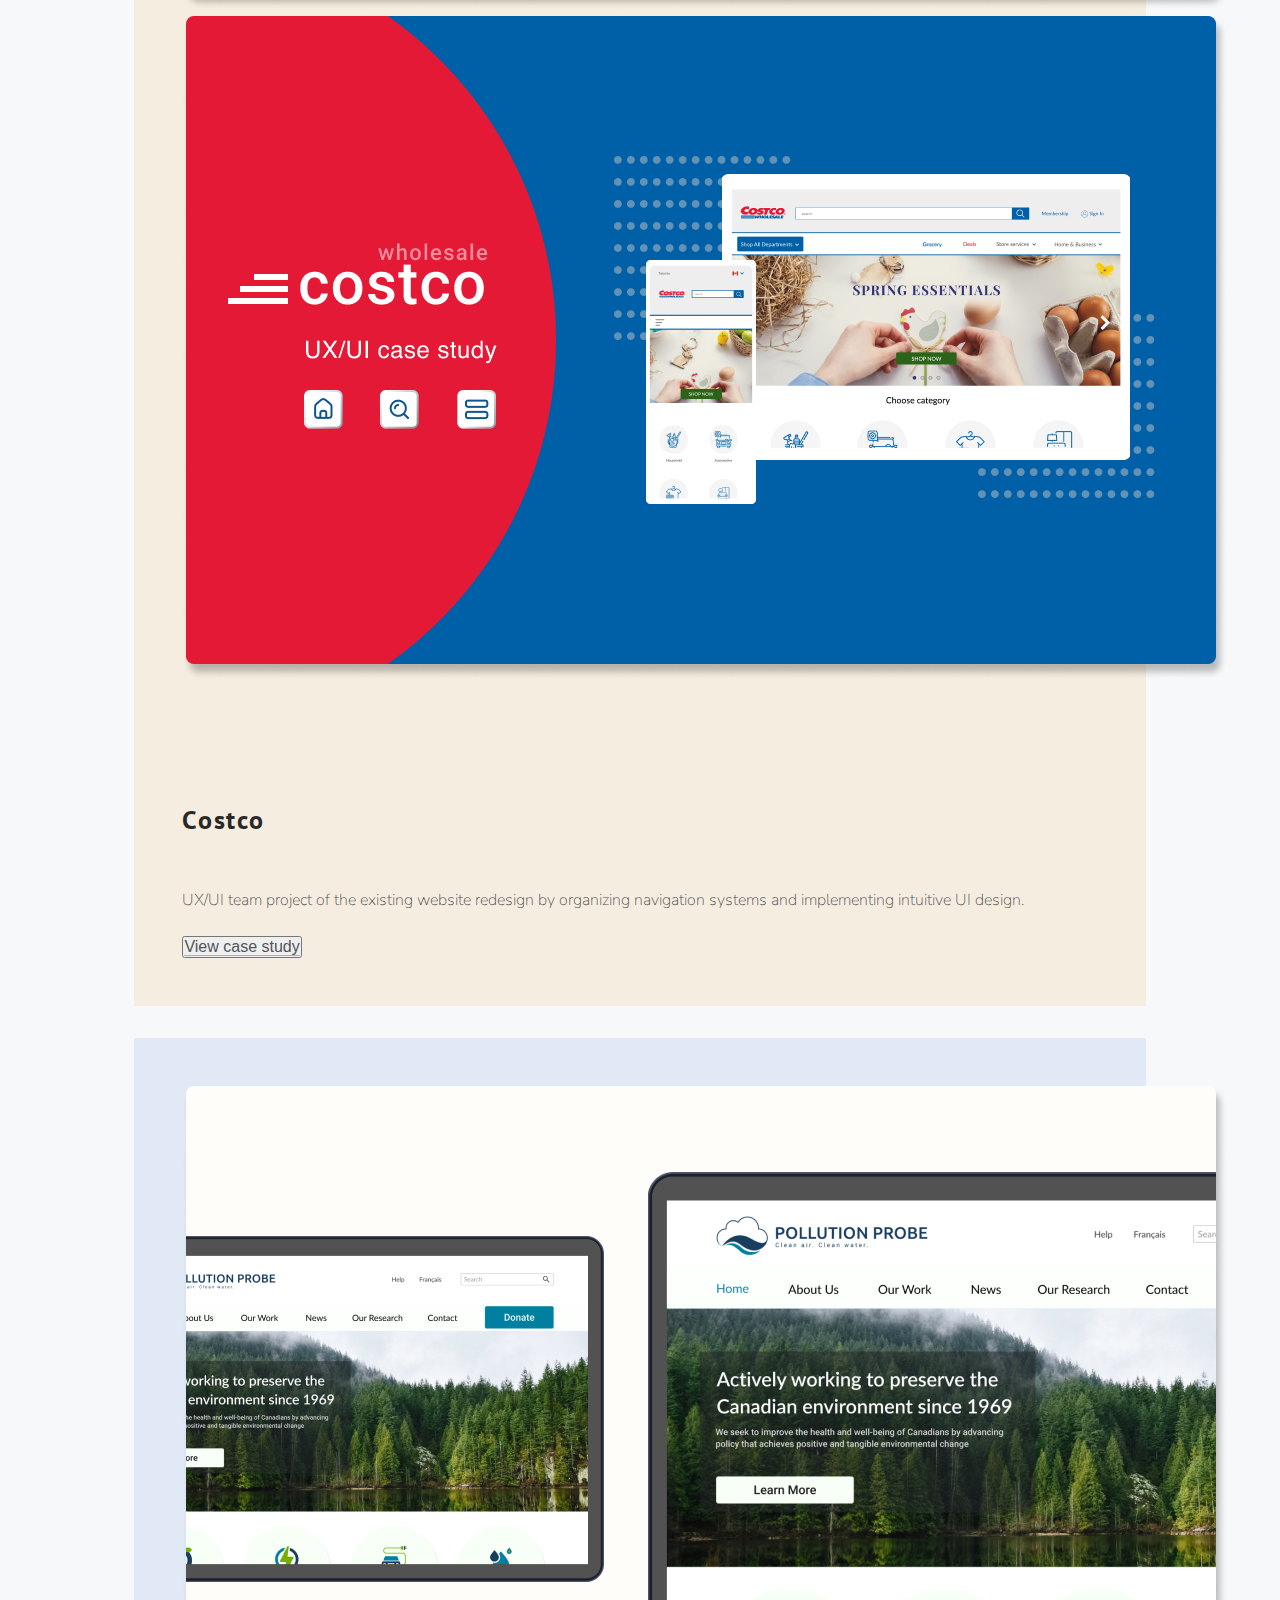
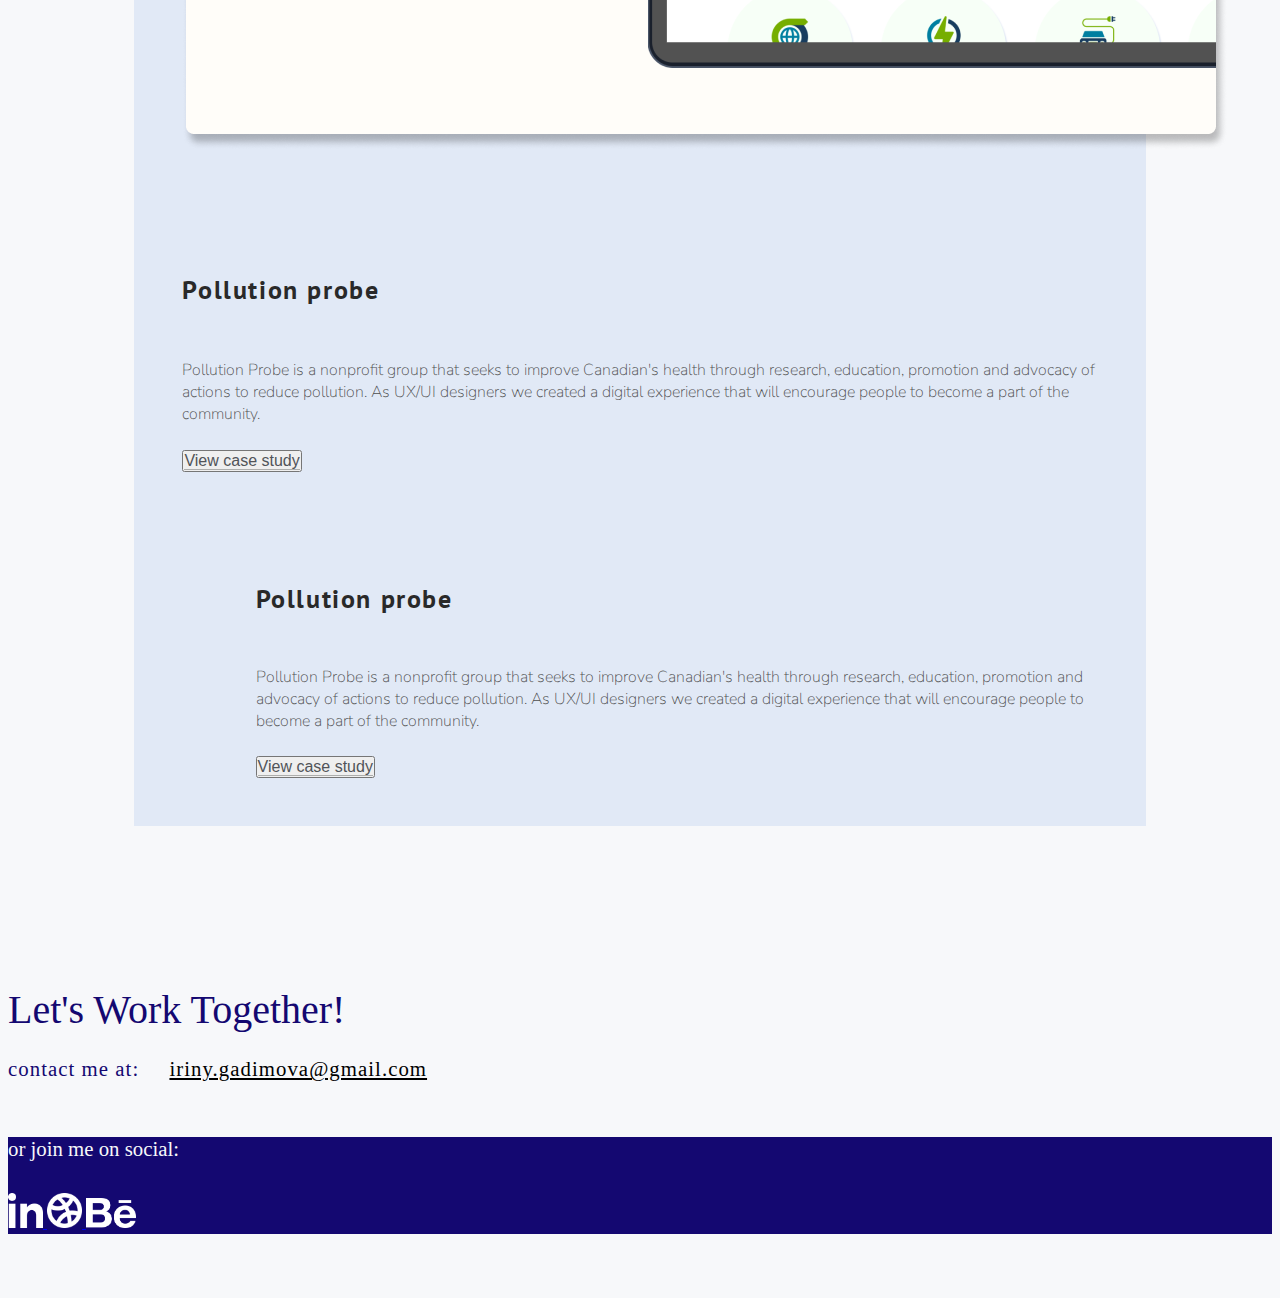
==== commit 1449f938: "fix" ====
--- a/index.html
+++ b/index.html
@@ -73,9 +73,11 @@
                 <div class="col-lg-9 col-md-9 col-sm-11">
                     <h1>I'm <span style="font-weight:bold; color:#140871">Irina Gadimova</span>, a User Researcher and
                         UX/UI Designer, exploring and living in
-                        <span class="line-through">Guangzhou</span>,
-                        <span class="line-through">Moscow</span>,
-                        <br><span>Toronto</span><img id="cn" src="Assets/Images/cn_tower.png" alt="cn_tower">.
+                        <span class="line-through">Guangzhou</span> <img class="not_cn"
+                            src="Assets/Images/noun_guangzhou_3925170.png" alt="cn_tower">,
+                        <span class="line-through">Moscow</span> <img class="not_cn"
+                            src="Assets/Images/kremlin-icon-13.jpg" alt="cn_tower">,
+                        <br><span>Toronto</span><img class="cn" src="Assets/Images/cn_tower.png" alt="cn_tower">.
                     </h1>
 
 
--- a/styles/style.css
+++ b/styles/style.css
@@ -156,11 +156,14 @@
     color: grey;
 }
 
-#cn {
+.cn {
     height: 1.7rem;
     vertical-align: baseline;
 }
 
+.not_cn {
+    height: 1.7rem;
+}
 
 
 .bounce:hover {
@@ -242,7 +245,7 @@
     }
 }
 
-project .new-link a {
+.new-link a {
     text-decoration: none;
     border-bottom: 0.1rem solid #adaead;
     margin-top: 1rem;
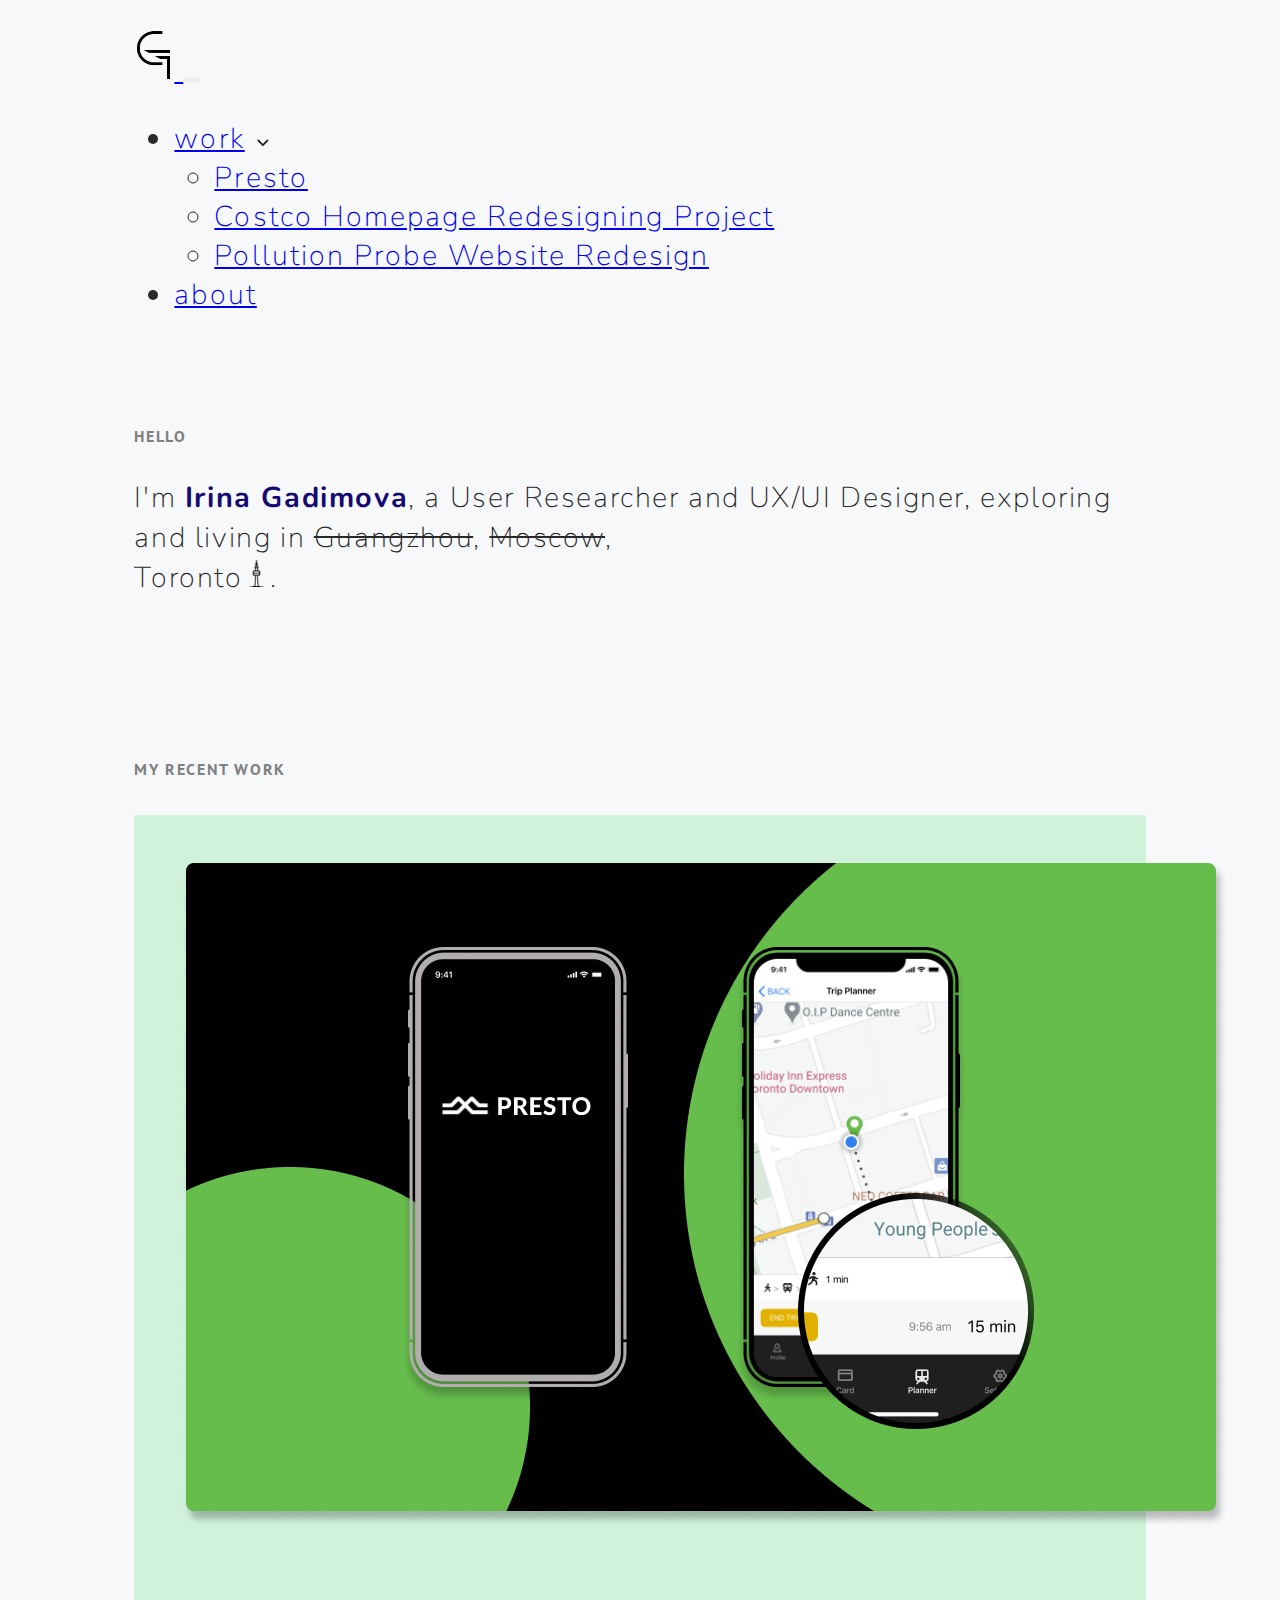
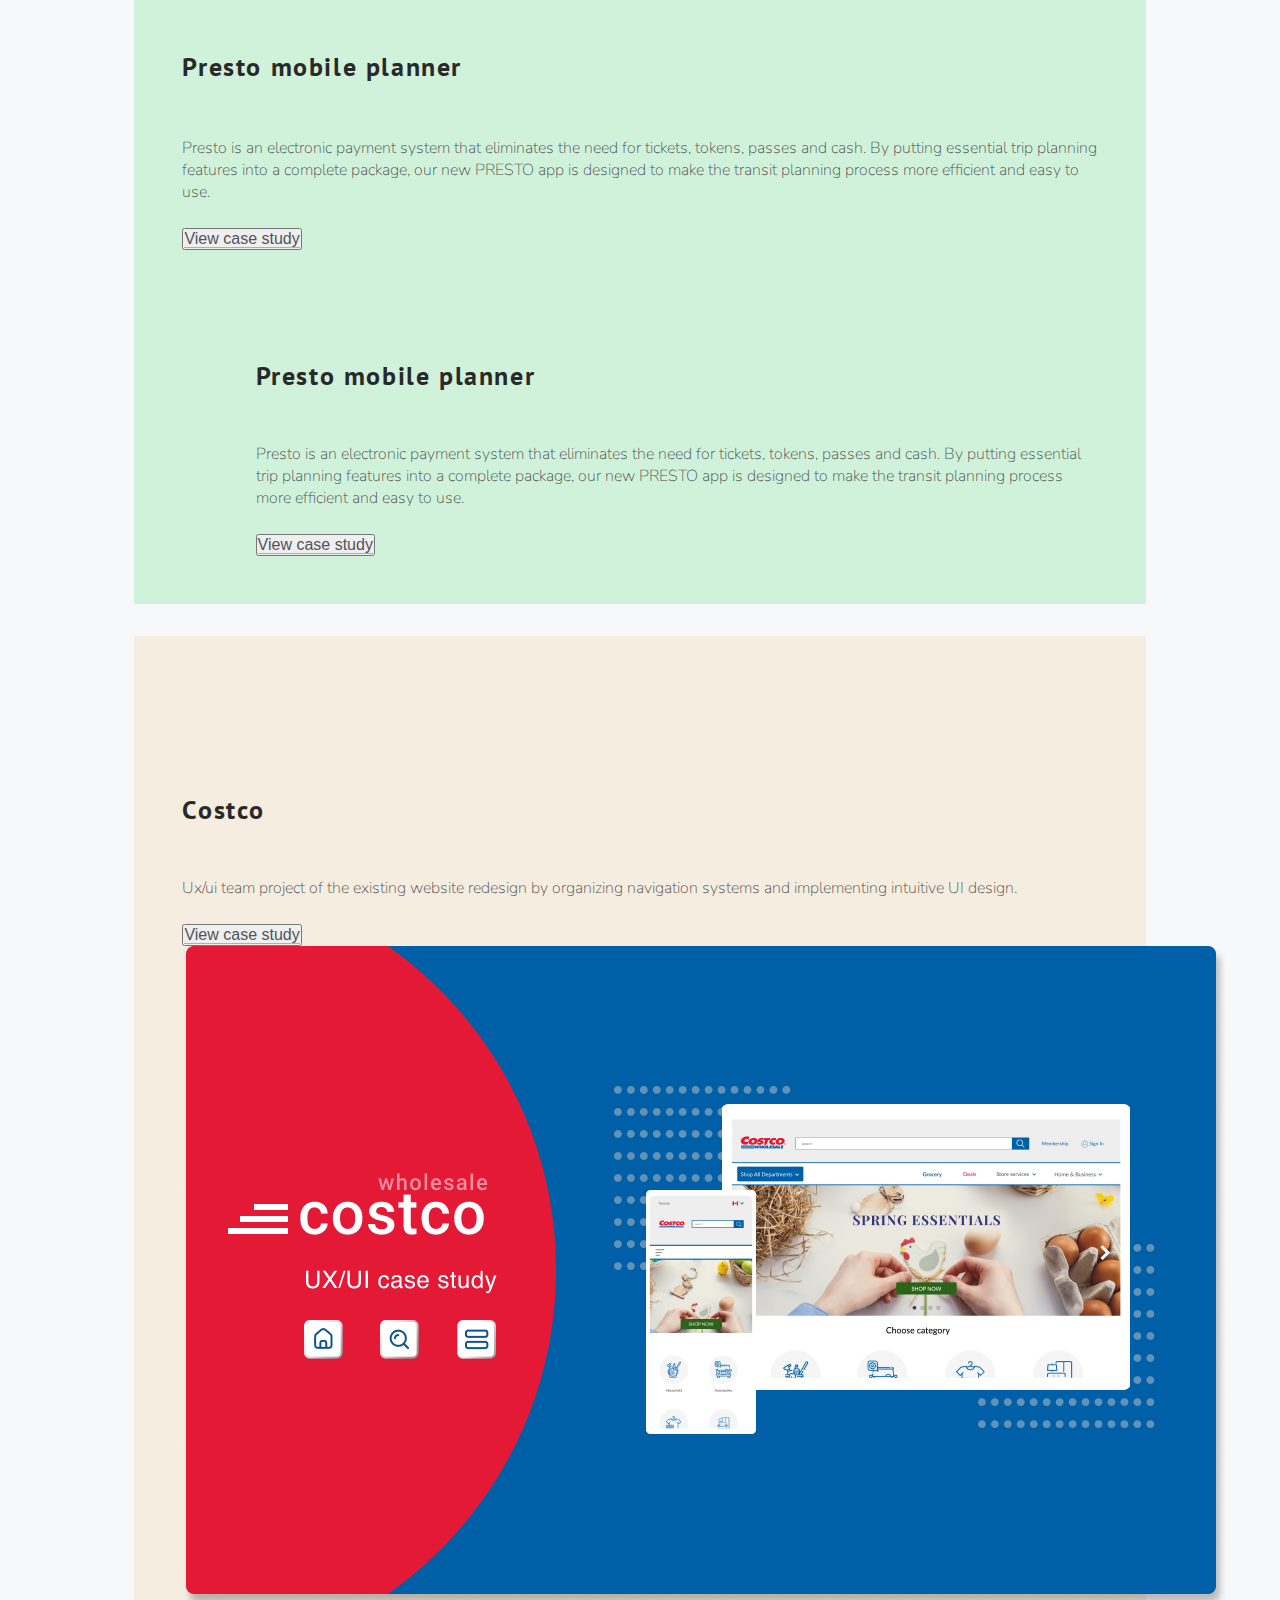
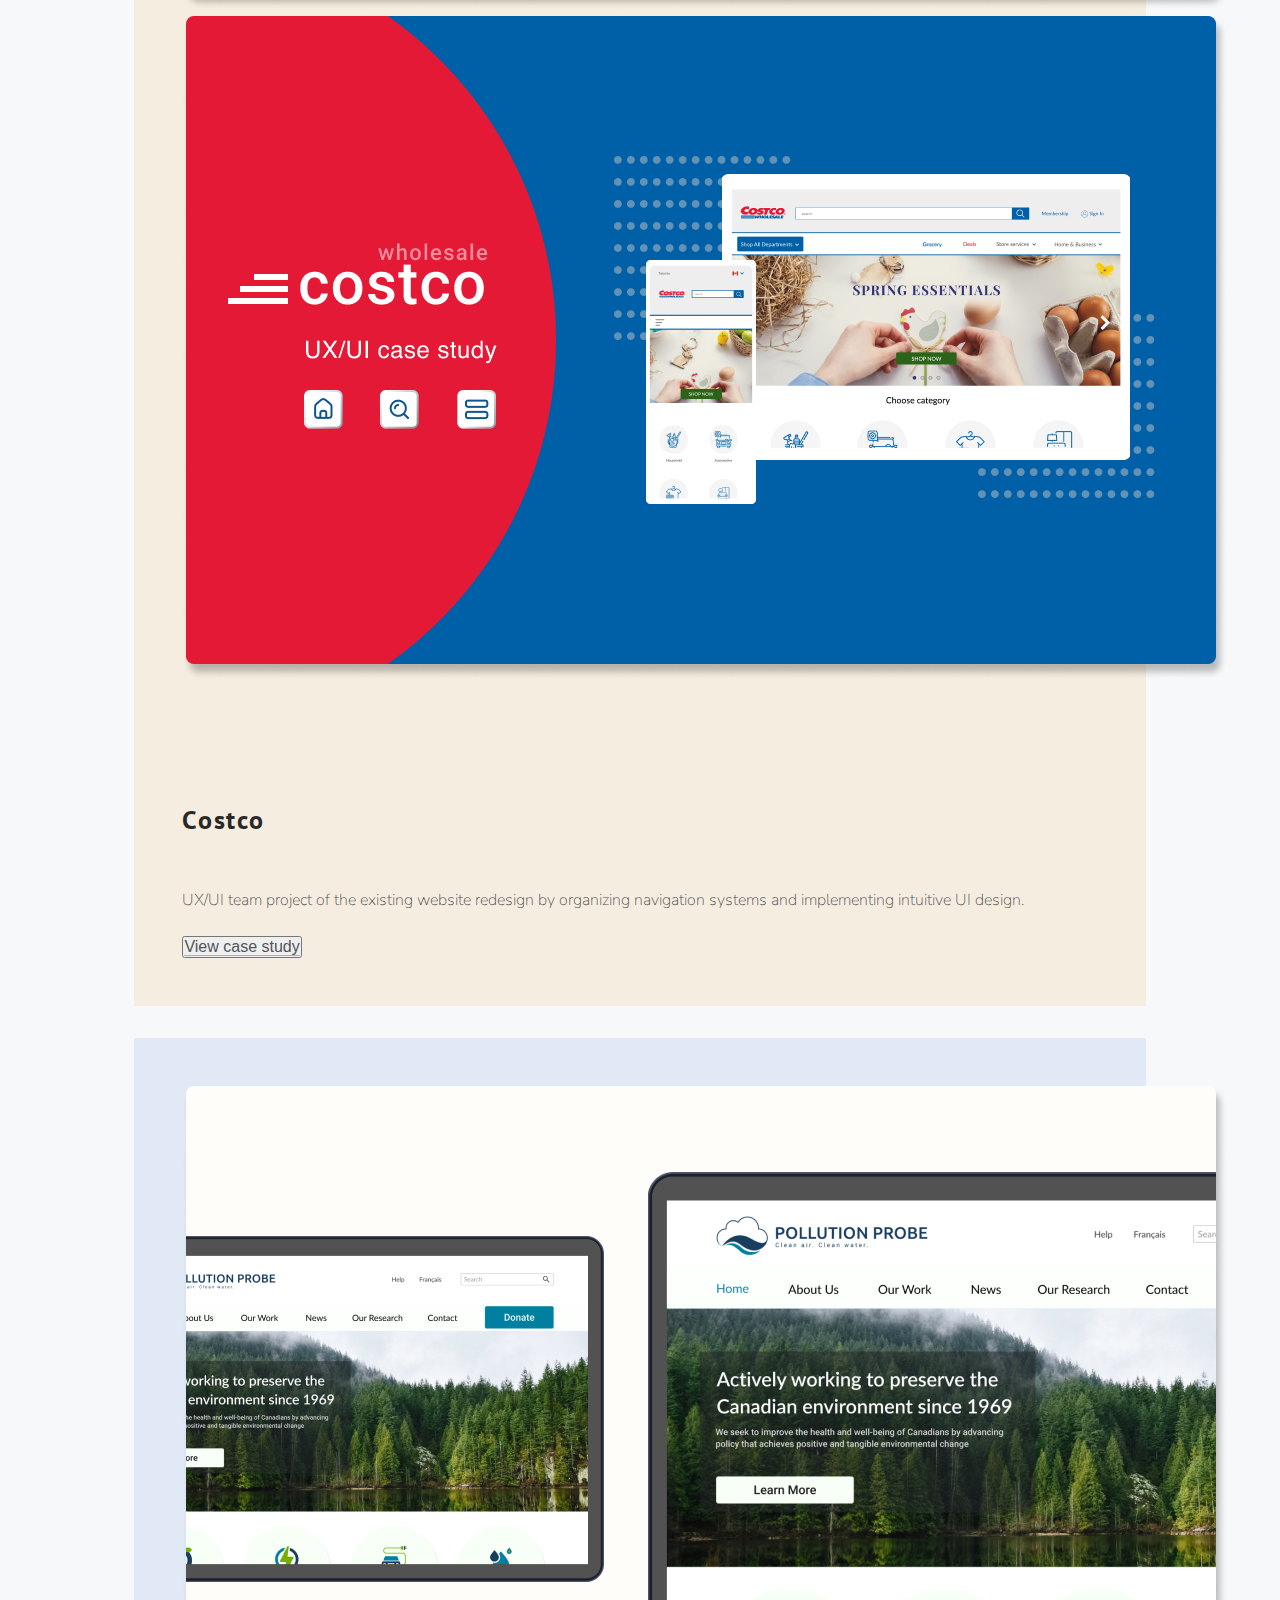
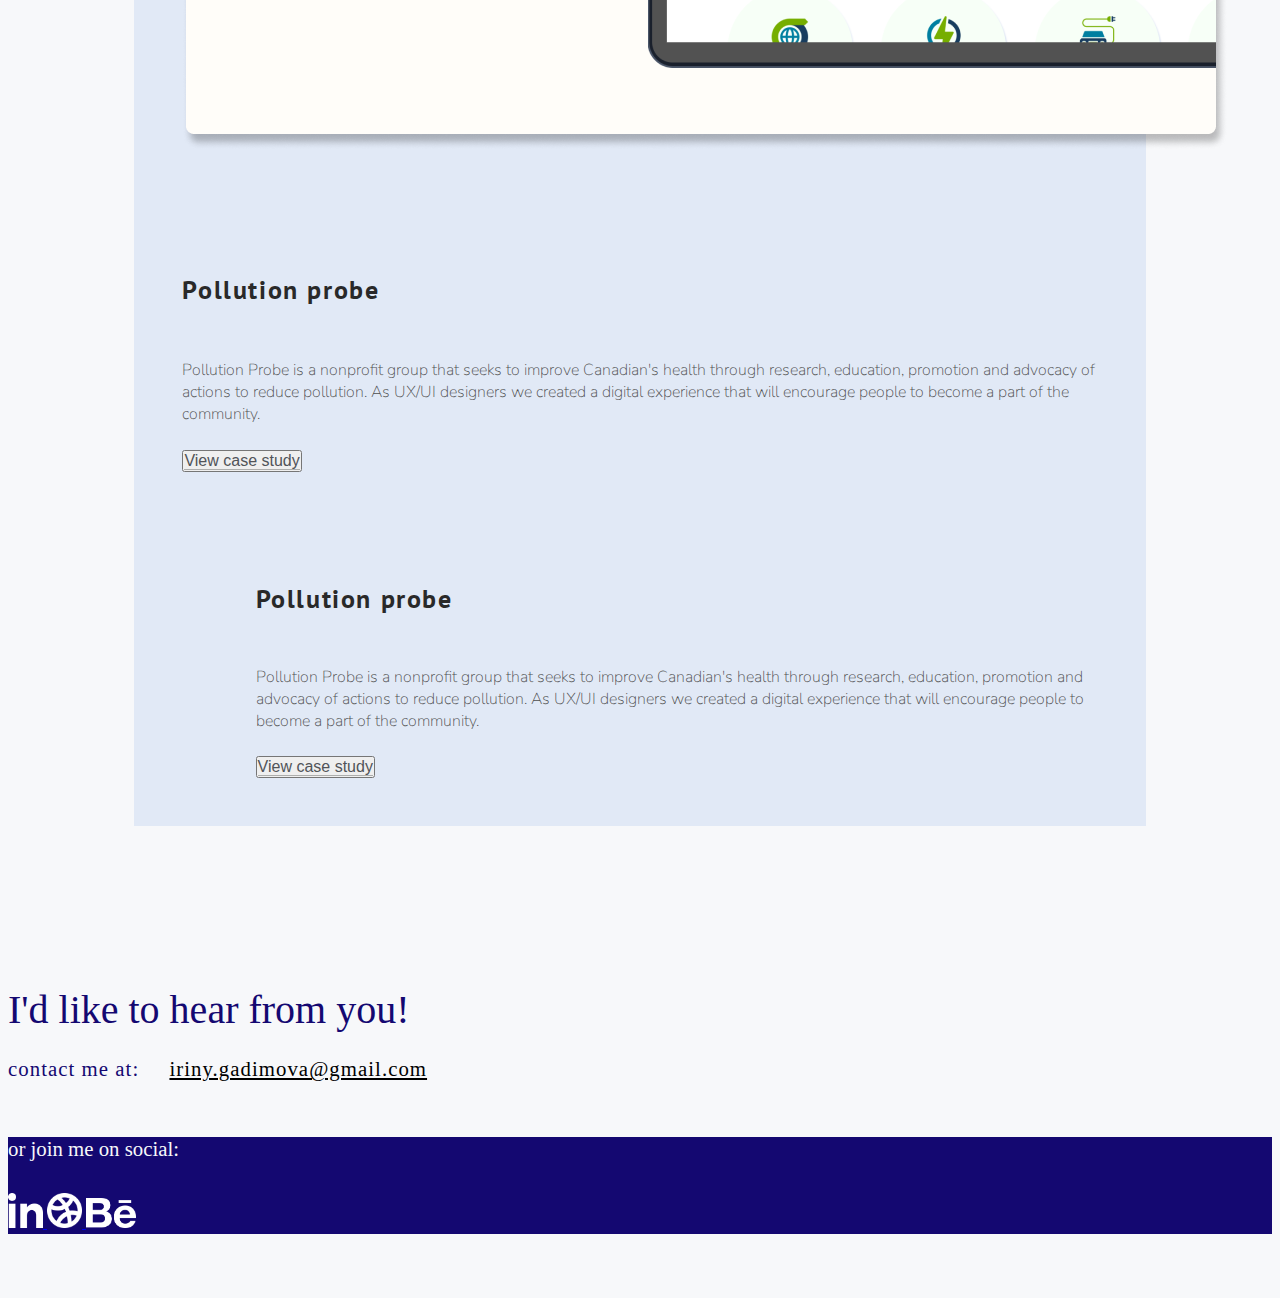
==== commit 116b77c0: "commit" ====
--- a/index.html
+++ b/index.html
@@ -73,10 +73,8 @@
                 <div class="col-lg-9 col-md-9 col-sm-11">
                     <h1>I'm <span style="font-weight:bold; color:#140871">Irina Gadimova</span>, a User Researcher and
                         UX/UI Designer, exploring and living in
-                        <span class="line-through">Guangzhou</span> <img class="not_cn"
-                            src="Assets/Images/noun_guangzhou_3925170.png" alt="cn_tower">,
-                        <span class="line-through">Moscow</span> <img class="not_cn"
-                            src="Assets/Images/kremlin-icon-13.jpg" alt="cn_tower">,
+                        <span class="line-through">Guangzhou</span>,
+                        <span class="line-through">Moscow</span>,
                         <br><span>Toronto</span><img class="cn" src="Assets/Images/cn_tower.png" alt="cn_tower">.
                     </h1>
 
@@ -214,7 +212,7 @@
     <div class="footer">
         <div class="row">
             <div class="d-flex justify-content-center footer_lets">
-                <span>Let's work together!</span>
+                <span>I'd like to hear from you!</span>
             </div>
             <div class="d-flex justify-content-center footer_contact">
                 <span>contact me at: <a href="mailto:iriny.gadimova@gmail.com"
--- a/styles/style.css
+++ b/styles/style.css
@@ -505,7 +505,6 @@
     font-style: normal;
     font-weight: 500;
     font-size: 2.5rem;
-    text-transform: capitalize;
     color: #140871;
 }
 
